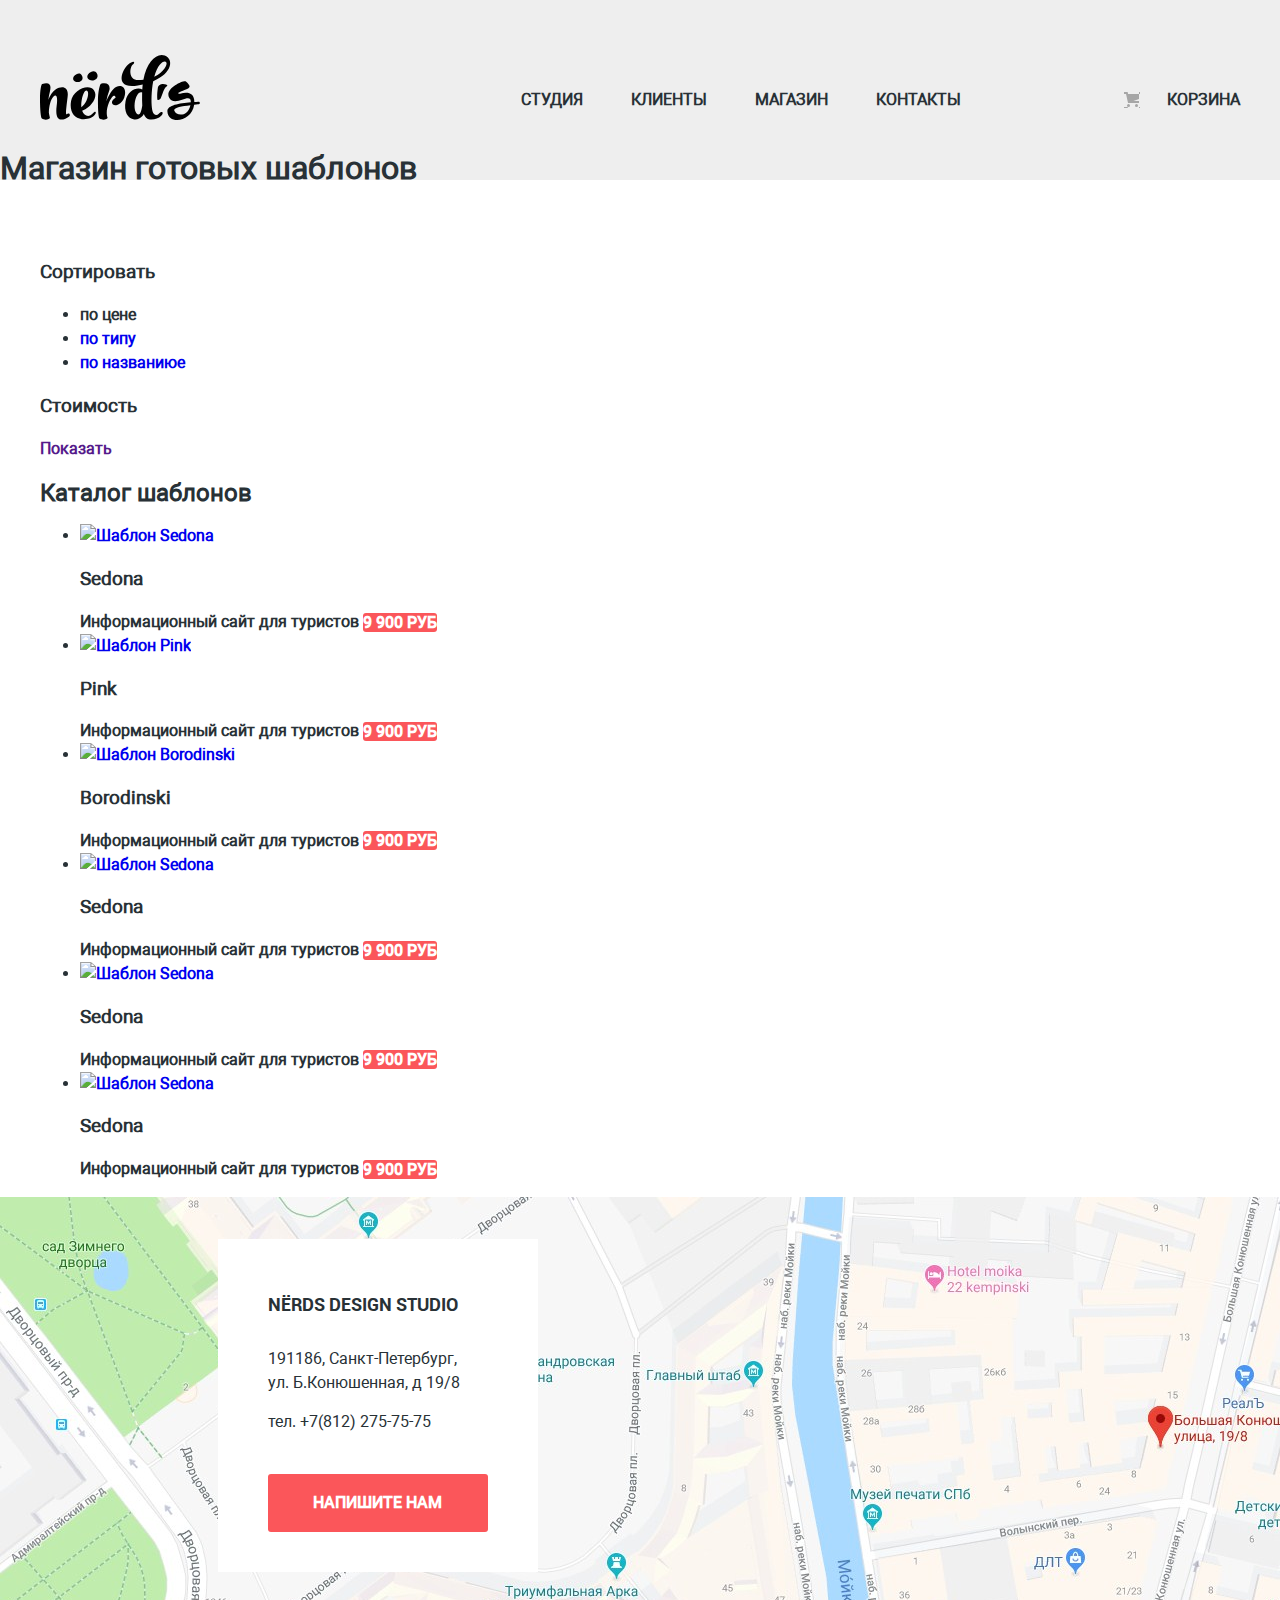
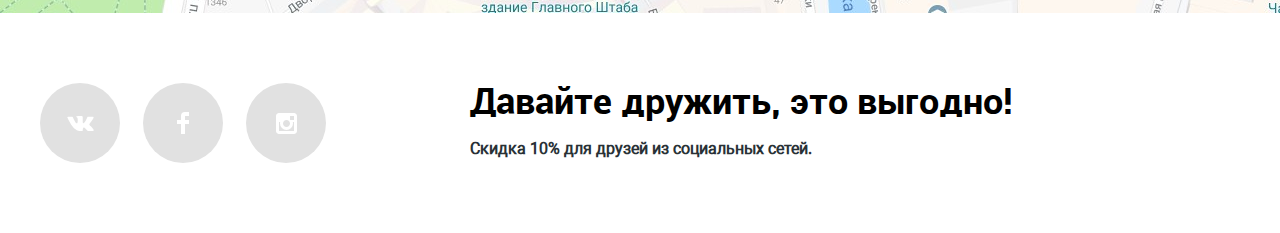
==== catalog.html @ 5f0fa182 "finish index, add in catalog header and footer" ====
<!DOCTYPE html>
<html lang="en">
<head>
    <meta charset="UTF-8">
    <meta name="viewport" content="width=device-width, initial-scale=1.0">
    <meta http-equiv="X-UA-Compatible" content="ie=edge">
    <link rel="stylesheet" href="css/style.css">
    <title>Nerd's</title>
</head>
<body>
    <header class="main-header">
        <h1 class="visually-hidden">Студия дизайна из Краснодара Nerd's</h1>
        <div class="container">
     <nav class="main-navigation">
         <a class="main-logo" href="#">
             <img src="img/nerds-logo.svg" width="160" height="75" alt="Логотип Студии Дизайна Nёrd's">
         </a>
        <ul class="site-navigation">
         <li><a href="#">Студия</a></li>
         <li><a href="#">Клиенты</a></li>
         <li><a href="#">Магазин</a></li>
         <li><a href="#">Контакты</a></li>
        </ul>
        <ul class="shopping-cart">
            <li class="cart"> <a href="#"> Корзина</a></li>
        </ul>
     </nav> 
    </div>  
     <h1 class="catalog-heading">Магазин готовых шаблонов</h1>  
   </header>
   <main class="container">
       <section class="breadsrumbs-filters">
            <h3>Сортировать</h3>
            <ul class="breadcrumbs">
             <li><a class="current-breadsrumbs">по цене</a></li>
             <li><a href="#">по типу</a></li>
             <li><a href="#">по названиюе</a></li>
            </ul>
       </section>
       <section class="filter">
           <h3>Стоимость</h3>
           <!--Dif filter!-->
            <!--Form!-->
            <a class="button-filter" href="">Показать</a>
       </section>
       <section class="catalog-template">
           <h2 class="visually-hiden">Каталог шаблонов</h2>
           <ul class="catalog-list">
               <li class="catalog-item">
                   <a href="#">
                      <img src="img/sedona-card" alt="Шаблон Sedona">
                   </a>
                   <div>
                       <h3 class="catalog-item-heading">Sedona</h3>
                       <span>Информационный сайт для туристов</span>
                       <a class="catalog-button button" href="">9 900 руб</a>
                   </div>
               </li>
               <li class="catalog-item">
                    <a href="#">
                       <img src="img/pink-card" alt="Шаблон Pink">
                    </a>
                    <div>
                        <h3 class="catalog-item-heading">Pink</h3>
                        <span>Информационный сайт для туристов</span>
                        <a class="catalog-button button" href="">9 900 руб</a>
                    </div>
                </li>
                <li class="catalog-item">
                        <a href="#">
                           <img src="img/sedona-card" alt="Шаблон Borodinski">
                        </a>
                        <div>
                            <h3 class="catalog-item-heading">Borodinski</h3>
                            <span>Информационный сайт для туристов</span>
                            <a class="catalog-button button" href="">9 900 руб</a>
                        </div>
                    </li>
                    <li class="catalog-item">
                            <a href="#">
                               <img src="img/sedona-card" alt="Шаблон Sedona">
                            </a>
                            <div>
                                <h3 class="catalog-item-heading">Sedona</h3>
                                <span>Информационный сайт для туристов</span>
                                <a class="catalog-button button" href="">9 900 руб</a>
                            </div>
                        </li>
                        <li class="catalog-item">
                                <a href="#">
                                   <img src="img/sedona-card" alt="Шаблон Sedona">
                                </a>
                                <div>
                                    <h3 class="catalog-item-heading">Sedona</h3>
                                    <span>Информационный сайт для туристов</span>
                                    <a class="catalog-button button" href="">9 900 руб</a>
                                </div>
                            </li>
                            <li class="catalog-item">
                                    <a href="#">
                                       <img src="img/sedona-card" alt="Шаблон Sedona">
                                    </a>
                                    <div>
                                        <h3 class="catalog-item-heading">Sedona</h3>
                                        <span>Информационный сайт для туристов</span>
                                        <a class="catalog-button button" href="">9 900 руб</a>
                                    </div>
                                </li>

           </ul>
       </section>
         </main>
         <section class="map">
            <div class="conacts">
                <h2>Nёrds design studio</h2>
                <p>191186, Санкт-Петербург, <br> ул. Б.Конюшенная, д 19/8</p>
                <p>тел. +7(812) 275-75-75</p>
                <a class="button-contact button" href="#">Напишите нам</a>
            </div>
        </section>
   <footer class="main-footer">
    <div class="container">
    <section class="footer-social">
        <ul class="social-list">
            <li><a  class="social-button" href="#"><span class="visually-hidden">Вконтакте</span><svg xmlns="http://www.w3.org/2000/svg" width="27" height="15" viewBox="0 0 26.14 14.91"><path d="M26 13.47l-.09-.17a13.55 13.55 0 0 0-2.6-3q-.87-.83-1.1-1.12A1
                1 0 0 1 22 8a10.27 10.27 0 0 1 1.22-1.78l.88-1.16q2.35-3.13 2-4L26 .94a.8.8 0 0 0-.4-.22 2.14 2.14 0 0 0-.87 0h-3.92a.51.51
                0 0 0-.27 0h-.3a.6.6 0 0 0-.15.14.93.93 0 0 0-.14.24 22.22 22.22 0 0 1-1.46 3.06q-.5.84-.93 1.46a7 7 0 0 1-.71.91 4.94 4.94
                0 0 1-.52.47q-.23.18-.35.15l-.23-.05a.9.9 0 0 1-.31-.33 1.49 1.49 0 0 1-.16-.53V1.6a3.14 3.14 0 0 0 0-.62 2.12 2.12 0
                0 0-.14-.44.73.73 0 0 0-.28-.33 1.57 1.57 0 0 0-.46-.18A9 9 0 0 0 12.57 0a8.93 8.93 0 0 0-3.25.33 1.83 1.83 0 0
                0-.52.41q-.25.3-.07.33a1.67 1.67 0 0 1 1.16.59l.08.16a2.6 2.6 0 0 1 .19.63 6.32 6.32 0 0 1 .12 1 10.59 10.59 0 0 1 0
                1.7q-.07.71-.13 1.1a2.21 2.21 0 0 1-.18.64 2.69 2.69 0 0 1-.16.3l-.07.07a1 1 0 0 1-.37.07.86.86 0 0 1-.46-.19 3.27 
                3.27 0 0 1-.56-.52 7 7 0 0 1-.66-.93q-.37-.6-.76-1.42l-.22-.39q-.2-.38-.56-1.11t-.62-1.43A.9.9 0 0 0 5.2.9h-.07a.93.93
                0 0 0-.22-.16A1.44 1.44 0 0 0 4.6.65L.87.68A1 1 0 0 0 .1.94L0 1a.44.44 0 0 0 0 .22 1.08 1.08 0 0 0 .08.37Q.9 3.53 1.86
                5.31t1.66 2.87Q4.23 9.27 5 10.24t1 1.24l.37.41.34.33a8.06 8.06 0 0 0 1 .78 16.34 16.34 0 0 0 1.4.9 7.6 7.6 0 0 0 1.79.72
                6.19 6.19 0 0 0 2 .22h1.57a1.08 1.08 0 0 0 .72-.3l.05-.07a.9.9 0 0 0 .1-.25 1.38 1.38 0 0 0 0-.37 4.48 4.48 0 0 1 .09-1.05 
                2.77 2.77 0 0 1 .23-.71 1.74 1.74 0 0 1 .29-.4 1.19 1.19 0 0 1 .23-.2h.11a.86.86 0 0 1 .77.21 4.52 4.52 0 0 1 
                .83.79q.39.47.93 1.05a6.41 6.41 0 0 0 1 .87l.27.16a3.31 3.31 0 0 0 .71.3 1.53 1.53 0 0 0 .76.07l3.48-.05a1.58 1.58 0 0 0
                .8-.17.68.68 0 0 0 .34-.37 1.06 1.06 0 0 0 0-.46 1.71 1.71 0 0 0-.1-.36z" fill="#fff"></path></svg></a></li>
            <li><a  class="social-button" href="#"><span class="visually-hidden">Facebook</span>
                <svg xmlns="http://www.w3.org/2000/svg" width="12" height="22" viewBox="0 0 12 22">
                <path fill="#FFF" d="M12 4V0H8a4 4 0 0 0-4 4v4H0v4h4v10h4V12h4V8H8V4h4z"/></svg></a></li>
            <li><a  class="social-button" href=""><span class="visually-hidden">Instagram</span>
                <svg xmlns="http://www.w3.org/2000/svg" width="21" height="21" viewBox="0 0 21 21">
                <path fill="#FFF" d="M18 0H3C1.35 0 0 1.35 0 3v15c0 1.65 1.35 3 3 3h15c1.65 0 3-1.35
                 3-3V3c0-1.65-1.35-3-3-3zm-7.5 7c1.93 0 3.5 1.57 3.5 3.5S12.43 14 10.5 14 7 12.43 7 10.5
                  8.57 7 10.5 7zM18 18H3V9h1.181A6.504 6.504 0 0 0 4 10.5a6.5 6.5 0 1 0 13 0 6.45 6.45 0
                   0 0-.181-1.5H18v9zm0-11h-4V3h4v4z"/></svg></a></li>
        </ul>
    </section>
    <div class="footer-heading">
        <b>Давайте дружить, это выгодно!</b>
        <p>Скидка 10% для друзей из социальных сетей.</p>
    </div>
</div>
</footer>
</body>
---- css/style.css ----
@font-face {
    font-family: 'robotobold';
    src: url('../font/robotobold.woff2') format('woff2'),
         url('../font/robotobold.woff') format('woff');
    font-weight: normal;
    font-style: normal;

}

@font-face {
    font-family: 'robotomedium';
    src: url('../font/robotomedium.woff2') format('woff2'),
         url('../font/robotomedium.woff') format('woff');
    font-weight: normal;
    font-style: normal;

}

@font-face {
    font-family: 'roboto';
    src: url('../font/roboto.woff2') format('woff2'),
         url('../font/roboto.woff') format('woff');
    font-weight: normal;
    font-style: normal;

}
body{
    margin: 0;
    padding: 0;
    font-family: "Roboto";
    font-size: 16px;
    line-height: 24px;
    font-weight: 700;
    color: #283136;
    background-color: #ffffff;
}
.visually-hidden:not(:focus):not(:active),
input [type="checkbox"].visually-hidden,
input [type="radio"].visually-hidden {
    position: absolute;
    width: 1px;
    height: 1px;
    margin: -1px;
    border: 0;
    padding: 0;
    white-space: nowrap;
    clip-path: inset(100%);
    clip: rect(0 0 0 0);
    overflow: hidden;
}
a{
    text-decoration: none;
}
.button {
    font-family: 'robotomedium';
    font-size: 16px;
    line-height: 18px;
    text-transform: uppercase;
    vertical-align: middle;
    text-align: center;
    color: #ffffff;
    background-color: #fb565a;
    border-radius: 3px;
}
   .button:hover{
    background-color: #e74246;
   }
   .button:focus{
     color: #df6063;
     background-color: #d7373b;
   }

.container {
    width: 1200px;
    margin: 0 auto;
    padding: 0 10px;
}

.main-header {
    background-color: #eeeeee;
    margin-bottom: 80px;
}

.main-navigation {
    display: flex;
    font-size: 16px;
    line-height: 30px;
    text-transform: uppercase;
    background-color: #eeeeee;
    
}

.main-logo {
    width: 300px;
    padding-top: 50px;
}

.main-logo:hover {
    opacity: 0.8;
}

.main-logo:focus {
    opacity: 0.3;
}
.site-navigation {
    width: 670px;
    display: flex;
    flex-wrap: wrap;
    margin: 0;
    padding: 0;
    margin-left: auto;
}

.main-navigation ul{
    list-style: none;
    padding-top: 85px;

}
.site-navigation a{
    color: #283136;
    padding-top: 85px;
    padding-left: 24px;
    padding-right: 24px;
}
.site-navigation a:hover{
    color:#f87c7f;
}
.site-navigation a:focus{
    color: #bcbcbc;
}

.shopping-cart {
    display: flex;
    position: relative;
    margin-left: auto;
    max-width: 120px;
    padding:0;
    margin: 0;
    padding-top: 85px;
}

.shopping-cart::before {
    position: absolute;
    content: "";
    width: 16px;
    height: 16px;
    right: 100px;
    top: 92px;
    background-image: url("../img/cart-icon.svg");

}

.shopping-cart a{
    color: #283136;
}
.shopping-cart a:hover{
    color: #f87c7f;
}
.shopping-cart a:focus{
    color: #bcbcbc;
}

.slider {
    position: relative;
    background-color: #eeeeee;

}

.slider .container {
    background-color: #eeeeee;
}

.slider-list {
    margin: 0;
    padding: 0;
    list-style: none;
}

.slider-item {
    display: none;
    padding: 78px 0 80px 0;
    
}

.slider-item:nth-child(1) {
    display: block;
}

.slider-item h3 {
    max-width: 600px;
    margin: 0;
    margin-bottom: 27px;
    font-size: 55px;
    line-height: 55px;
    font-weight: 500;
}

.slider-item p {
    max-width: 430px;
    margin:0;
    margin-bottom: 38px;
}

.slider-item:nth-child(1) {
    background-image: url("../img/slide1.png");
    background-repeat: no-repeat;
    background-position: 93% 18px;
}

.slider-item:nth-child(2) {
    background-image: url("../img/slide2.png");
    background-repeat: no-repeat;
    background-position: 100% 0;
}

.slider-item:nth-child(3) {
    background-image: url("../img/slide3.png");
    background-repeat: no-repeat;
    background-position: 100% 20px;
}

.slider-button {
    display: block;
    width: 240px;
    background-color: #fb565a;
    padding: 13px 0;
}

.slider-control {
    position: absolute;
    left: 50%;
    bottom: 104px;
    z-index: 100;
    width: 160px;
    height: 18px;
    text-align: center;
    font-size: 0;
    transform: translateX(-50%);
}

.slider-control i {
    position: relative;
    display: inline-block;
    width: 18px;
    height: 18px;
    padding: 8px;
    border-radius: 50%;
    cursor: pointer;
}

.slider-control i::after {
    position: absolute;
    top: 8px;
    left: 8px;
    z-index: 1;
    content: "";
    width: 18px;
    height: 18px;
    background: #ffffff;
    border-radius: 50%;
}

.slider-control .active::before {
    content: "";
    position: absolute;
    left: 50%;
    top: 50%;
    z-index: 2;
    width: 4px;
    height: 4px;
    margin: -4px;
    background-color: inherit;
    border-radius: 50%;
    border: 2px solid #c1c1c1;
}

.services {
    position: relative;
    margin-bottom: 150px;
}

.services h3{
    font-weight: 1000;
    text-transform: uppercase;
    margin: 0;
    padding: 0;
}

.services-list {
    display: flex;
    list-style: none;
    margin: 0;
    padding: 0;
}

.services-list li:last-child {
    margin-right: 0;
}

.services-item {
    width: 300px;
    margin-right: 120px;

}

.services-item p {
    font-weight: 300;
    margin-bottom: 35px;
}

.services-item img {
    margin-bottom: 25px;
}

.button-services {
    padding: 15px 40px;
}

.button-app{
    background-color: #00ca74;
}
.button-app:hover{
    background-color: #00bc6c;
}
.button-app:focus{
    color: #36bc83;
    background-color: #00aa62;
    border-top: 2px solid #0c9e60;
}
.button-presentation{
    background-color: #efc84a;
}
.button-presentation:hover{
    background-color: #eab534;
}
.button-presentation:focus{
    color: #ebba51;
    background-color: #eab534;
    border-top: 2px solid #ce961f;
}

.services::after {
    content: "";
    position: absolute;
    bottom:-90px;
    width: 1200px;
    height: 2px;
    background-color: #eeeeee;
}

.about-us {
    display: flex;
    margin-bottom: 140px;
    position: relative;

}

.about-us::after {
    content: "";
    position: absolute;
    bottom:-80px;
    width: 1200px;
    height: 2px;
    background-color: #eeeeee;
}

.about-us ul{
    list-style: none;
}
.about-us-heading{
    font-family: "robotomedium";
    font-size: 45px;
    line-height: 45px;
    padding-right: 50px;
}

.specialization {
    width: 700px;
}

.specialization h3 {
    text-transform: uppercase;
    margin: 0;
    padding: 0;
    margin-bottom: 30px;
}

.specialization p {
    font-weight: 300;
    margin: 0;
    padding: 0;
    margin-bottom: 40px;
}

.specialization .about-us-heading {
    margin-bottom: 40px;
}

.specialization-list {
    margin: 0;
    padding: 0;
}

.specialization-list li {
    position: relative;
    font-weight: 300;
    margin-bottom: 25px;
    margin-left: 37px;
}

.specialization-list li:last-child {
    margin-bottom: 0;
}

.specialization-list li::before {
    position: absolute;
    left: -35px;
    top: 10px;
    content: "";
    width: 25px;
    height: 2px;
    background-color: #d7373b;
}

.advantages {
    width: 360px;
    margin-left: auto;
}

.advantages-heading {
    font-family: 'robotobold';
    font-size: 16px;
    font-weight: 1000;
    line-height: 24px;
    text-transform: uppercase;
    padding-left: 20px;
    margin-bottom: 36px;
}
.advantages-list {
    display: flex;
    margin: 0;
    padding: 0;
}

.advantages-list li {
    margin: 0;
    padding: 0;
}
.advantages-list p {
    position: relative;
}
.advantages-list p::after {
    content: "%";
    position: absolute;
    font-size: 27px;
    top: -8px;
}

.advantages-list p{
    font-family: 'robotobold';
    font-size: 45px;
    color:#000000;
    margin: 0;
    padding: 0;
    margin-right: 45px;
    margin-bottom: 30px;
}

.advantages-list span {
    font-weight: 300;
}

.advantages-small{
    color: #283136;
    font-family: 'roboto';
    text-transform: none;
}
.portfolio {
   position: relative;
   margin-bottom: 130px; 
}
.portfolio ul {
    display: flex;
    justify-content: space-between;
    list-style:none;
}

.portfolio a {
    opacity: 0.2;
}

.portfolio a:hover {
    opacity: 1;
}

.portfolio a:focus {
    opacity: 0.1;
}

.portfolio::after {
    content: "";
    position: absolute;
    bottom:-50px;
    width: 1200px;
    height: 2px;
    background-color: #eeeeee;
}

.map{
    background-image: url("../img/map.jpg");
    position: relative;
    background-repeat: no-repeat;
    min-width: 1200px;
    height: 416px;
    margin-bottom: 70px;
 
}

.map h2{
    font-family: "robotobold";
    font-size: 18px;
    text-transform: uppercase;
}

.conacts {
    position: absolute;
    width: 320px;
    background-color: #ffffff;
    left: 17%;
    top: 10%
}

.conacts h2 {
    margin: 0;
    padding: 0;
    padding-top: 54px;
    margin-bottom: 30px;
    font-size: 18px;
    font-weight: 900;
    margin-left: 50px;

}

.conacts p {
    margin: 0;
    padding: 0;
    margin-bottom: 15px;
    margin-left: 50px;
    font-weight: 200;
}

.button-contact {
    display: block;
    width: 220px;
    margin-left: 50px;
    padding: 20px 0;
    margin-bottom: 40px;
    margin-top: 40px;
}

.main-footer .container {
    display: flex;
}

.footer-social ul{
    display: flex;
    flex-wrap: wrap;
    justify-content: space-between;
    width: 300px;
    list-style: none;
    padding: 0;
    margin: 0;
}

.footer-social {
    width: 300px;
    margin-right: 130px;
    margin-bottom: 70px;
}



.social-button  {
    display: flex;
    align-items: center;
    justify-content: center;
    width: 80px;
    height: 80px;
    border-radius: 50%;
    margin-right: 14px;
    background-color: #e1e1e1;

}

.social-button:hover {
    background-color: #e74246;
}

.social-button:focus {
    background-color: #d7373b;
}

.social-button:focus path {
    opacity: 0.4;
}

.social-button a :last-child {
    margin-left: 0;
}

.footer-heading b{
    color: #000000;
    font-family: 'robotobold';
    font-size: 36px;
    line-height: 36px;
}
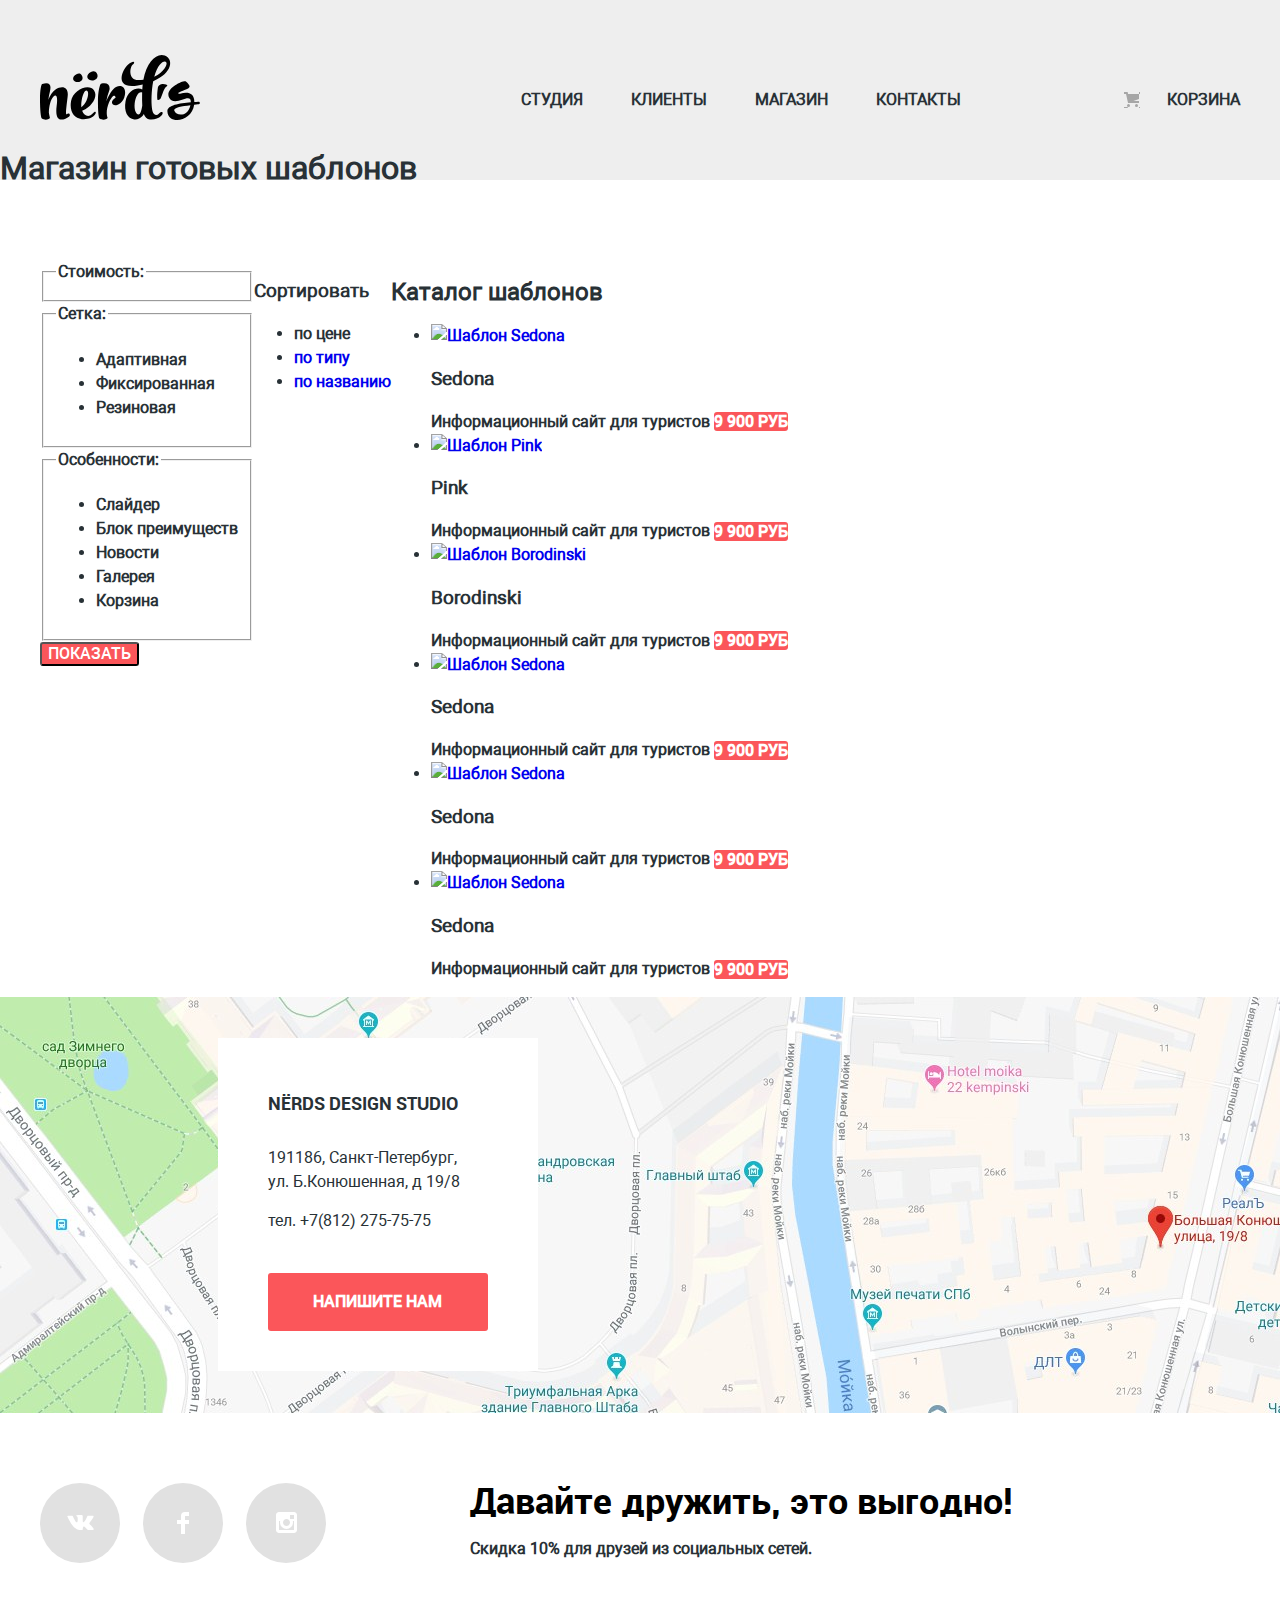
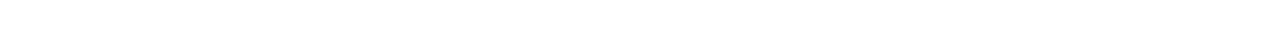
==== commit 1b5a51a9: "add filters to catalog.html" ====
--- a/catalog.html
+++ b/catalog.html
@@ -12,7 +12,7 @@
         <h1 class="visually-hidden">Студия дизайна из Краснодара Nerd's</h1>
         <div class="container">
      <nav class="main-navigation">
-         <a class="main-logo" href="#">
+         <a class="main-logo" href="index.html">
              <img src="img/nerds-logo.svg" width="160" height="75" alt="Логотип Студии Дизайна Nёrd's">
          </a>
         <ul class="site-navigation">
@@ -29,19 +29,65 @@
      <h1 class="catalog-heading">Магазин готовых шаблонов</h1>  
    </header>
    <main class="container">
+       <div class="catalog-columns">
+        <section class="filter">
+                <h2 class="visually-hidden">Фильтр товаров</h2>
+                 <form class="filter-form" action="GET">
+                     <fieldset>
+                        <legend>Стоимость:</legend>
+                     </fieldset>
+                     <fieldset>
+                         <legend>Сетка:</legend>
+                         <ul>
+                             <li class="filter-option">
+                                <input class="visually-hidden filter-input filter-input-radio" type="radio" name="adaptiv" id="filter-adaptiv">
+                                <label for="filter-adaptiv">Адаптивная</label>
+                            </li>
+                             <li class="filter-option">
+                                 <input class="visually-hidden filter-input filter-input-radio" type="radio" name="fixed" id="filter-fixed">
+                                 <label for="filter-fixed">Фиксированная</label>
+                            </li>
+                             <li class="filter-option">
+                                 <input class="visually-hidden filter-input filter-input-radio" type="radio" name="rubber" id="filter-rubber">
+                                 <label for="filter-rubber">Резиновая</label>
+                            </li>
+                         </ul>
+                     </fieldset>
+                     <fieldset>
+                            <legend>Особенности:</legend>
+                            <ul>
+                                <li class="filter-option">
+                                   <input class="visually-hidden filter-input filter-input-checkbox" type="checkbox" name="slider" id="filter-slider">
+                                   <label for="filter-slider">Слайдер</label>
+                               </li>
+                                <li class="filter-option">
+                                    <input class="visually-hidden filter-input filter-input-checkbox" type="checkbox" name="advantages" id="filter-advantages">
+                                    <label for="filter-advantages">Блок преимуществ</label>
+                               </li>
+                                <li class="filter-option">
+                                    <input class="visually-hidden filter-input filter-input-checkbox" type="checkbox" name="news" id="filter-news">
+                                    <label for="filter-news">Новости</label>
+                               </li>
+                               <li class="filter-option">
+                                    <input class="visually-hidden filter-input filter-input-checkbox" type="checkbox" name="gallery" id="filter-gallery">
+                                    <label for="filter-gallery">Галерея</label>
+                               </li>
+                               <li class="filter-option">
+                                    <input class="visually-hidden filter-input filter-input-checkbox" type="checkbox" name="cart" id="filter-cart">
+                                    <label for="filter-cart">Корзина</label>
+                               </li>
+                            </ul>
+                        </fieldset>
+                        <button class="filter-button button" type="submit">Показать</button>
+                 </form>
+            </section>
        <section class="breadsrumbs-filters">
             <h3>Сортировать</h3>
             <ul class="breadcrumbs">
              <li><a class="current-breadsrumbs">по цене</a></li>
              <li><a href="#">по типу</a></li>
-             <li><a href="#">по названиюе</a></li>
+             <li><a href="#">по названию</a></li>
             </ul>
-       </section>
-       <section class="filter">
-           <h3>Стоимость</h3>
-           <!--Dif filter!-->
-            <!--Form!-->
-            <a class="button-filter" href="">Показать</a>
        </section>
        <section class="catalog-template">
            <h2 class="visually-hiden">Каталог шаблонов</h2>
@@ -109,6 +155,7 @@
 
            </ul>
        </section>
+    </div>
          </main>
          <section class="map">
             <div class="conacts">
--- a/css/style.css
+++ b/css/style.css
@@ -614,4 +614,7 @@
     font-size: 36px;
     line-height: 36px;
 }
-
+/* Catalog style */
+.catalog-columns {
+    display: flex;
+}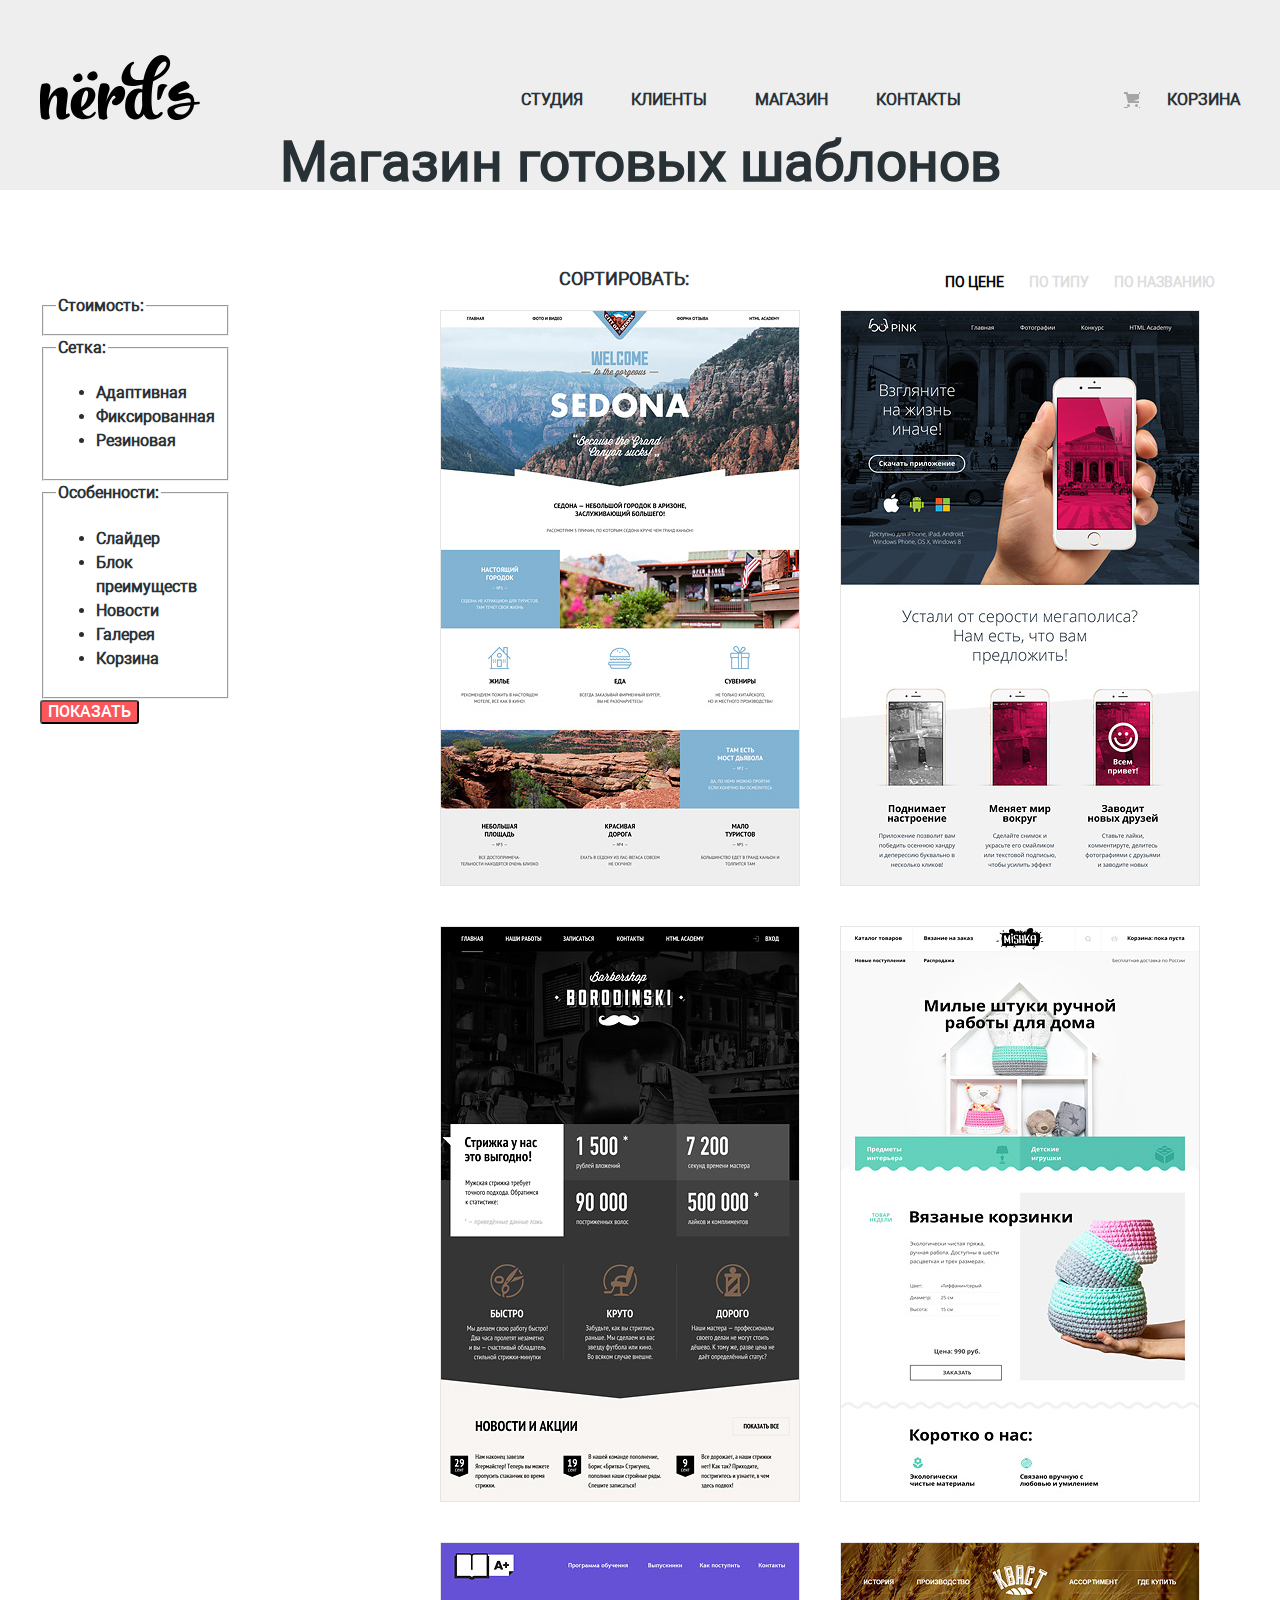
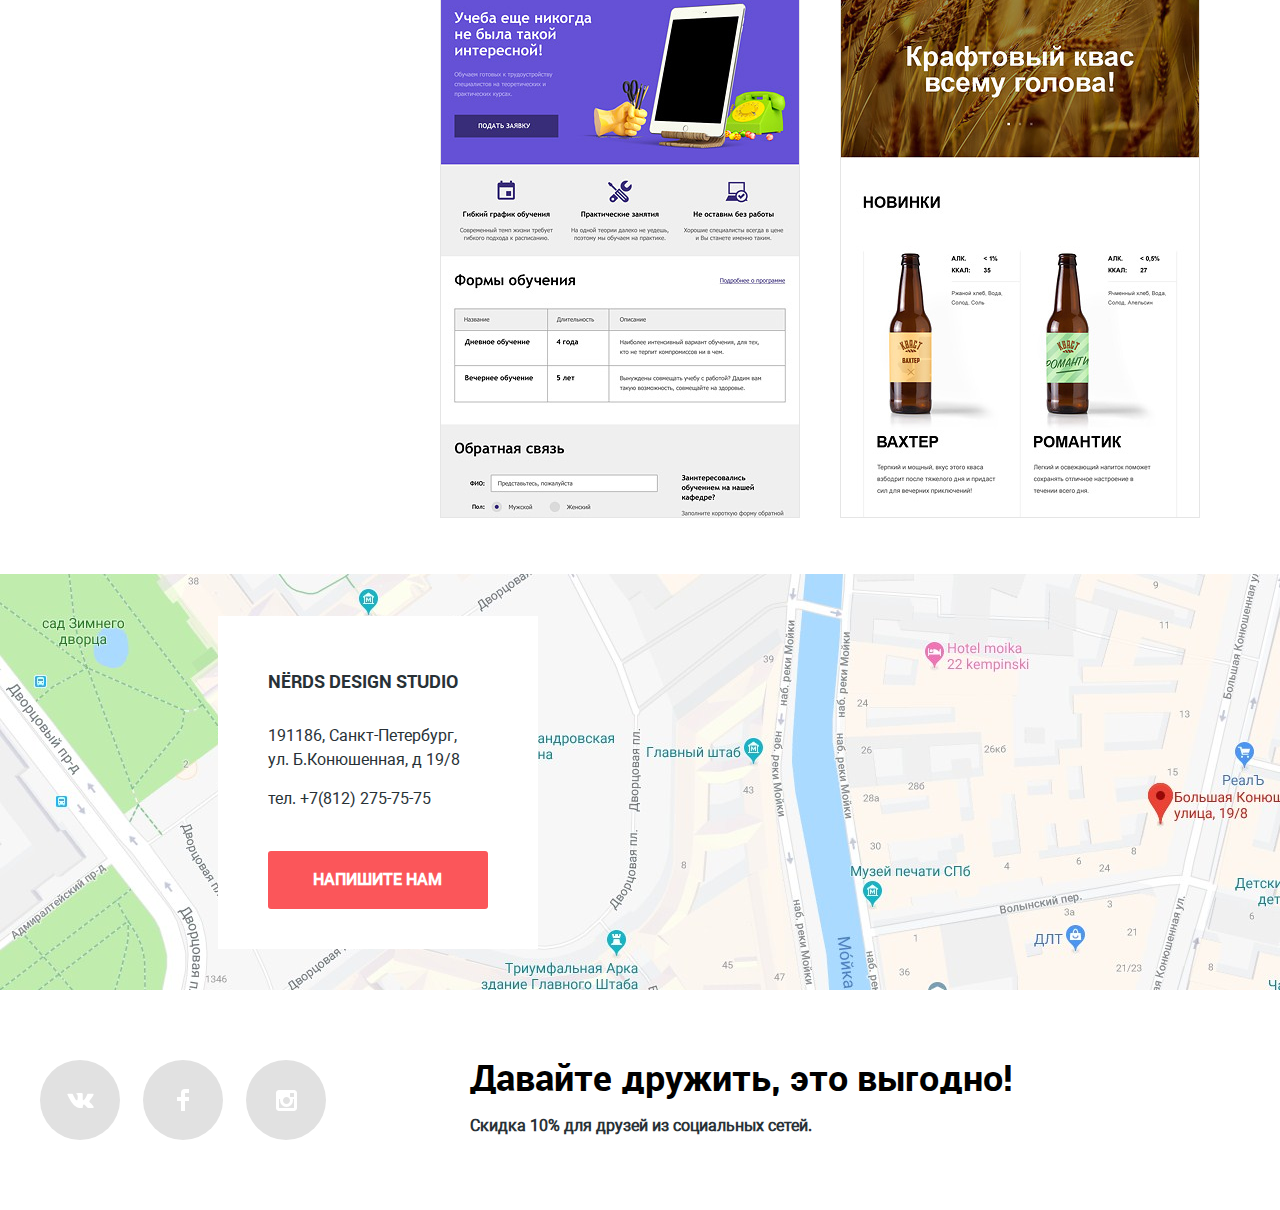
==== commit 64baaef4: "add frame to catalog, add graphic, fix bugs" ====
--- a/catalog.html
+++ b/catalog.html
@@ -29,6 +29,14 @@
      <h1 class="catalog-heading">Магазин готовых шаблонов</h1>  
    </header>
    <main class="container">
+        <section class="breadsrumbs-filters">
+                <h3>Сортировать:</h3>
+                <ul class="breadcrumbs">
+                 <li><a class="current-breadsrumbs">по цене</a></li>
+                 <li><a href="#">по типу</a></li>
+                 <li><a href="#">по названию</a></li>
+                </ul>
+           </section>
        <div class="catalog-columns">
         <section class="filter">
                 <h2 class="visually-hidden">Фильтр товаров</h2>
@@ -81,75 +89,62 @@
                         <button class="filter-button button" type="submit">Показать</button>
                  </form>
             </section>
-       <section class="breadsrumbs-filters">
-            <h3>Сортировать</h3>
-            <ul class="breadcrumbs">
-             <li><a class="current-breadsrumbs">по цене</a></li>
-             <li><a href="#">по типу</a></li>
-             <li><a href="#">по названию</a></li>
-            </ul>
-       </section>
+     
        <section class="catalog-template">
-           <h2 class="visually-hiden">Каталог шаблонов</h2>
+           <h2 class="visually-hidden">Каталог шаблонов</h2>
            <ul class="catalog-list">
                <li class="catalog-item">
                    <a href="#">
-                      <img src="img/sedona-card" alt="Шаблон Sedona">
+                      <img src="img/img-sedona.jpg" alt="Шаблон Sedona">
                    </a>
                    <div>
-                       <h3 class="catalog-item-heading">Sedona</h3>
-                       <span>Информационный сайт для туристов</span>
-                       <a class="catalog-button button" href="">9 900 руб</a>
+                       <h3 class="visually-hidden">Sedona</h3>
+                      
                    </div>
                </li>
                <li class="catalog-item">
                     <a href="#">
-                       <img src="img/pink-card" alt="Шаблон Pink">
+                       <img src="img/img-pink.jpg" alt="Шаблон Pink">
                     </a>
                     <div>
-                        <h3 class="catalog-item-heading">Pink</h3>
-                        <span>Информационный сайт для туристов</span>
-                        <a class="catalog-button button" href="">9 900 руб</a>
+                        <h3 class="visually-hidden">Pink</h3>
+                       
                     </div>
                 </li>
                 <li class="catalog-item">
                         <a href="#">
-                           <img src="img/sedona-card" alt="Шаблон Borodinski">
+                           <img src="img/img-barbershop.jpg" alt="Шаблон Borodinski">
                         </a>
                         <div>
-                            <h3 class="catalog-item-heading">Borodinski</h3>
-                            <span>Информационный сайт для туристов</span>
-                            <a class="catalog-button button" href="">9 900 руб</a>
+                            <h3 class="visually-hidden">Бородинский</h3>
+                         
                         </div>
                     </li>
                     <li class="catalog-item">
                             <a href="#">
-                               <img src="img/sedona-card" alt="Шаблон Sedona">
+                               <img src="img/img-mishka.jpg" alt="Шаблон Sedona">
                             </a>
                             <div>
-                                <h3 class="catalog-item-heading">Sedona</h3>
-                                <span>Информационный сайт для туристов</span>
-                                <a class="catalog-button button" href="">9 900 руб</a>
+                                <h3 class="visually-hidden">Мишка</h3>
+                                
                             </div>
                         </li>
                         <li class="catalog-item">
                                 <a href="#">
-                                   <img src="img/sedona-card" alt="Шаблон Sedona">
+                                   <img src="img/img-aplus.jpg" alt="Шаблон Sedona">
                                 </a>
                                 <div>
-                                    <h3 class="catalog-item-heading">Sedona</h3>
-                                    <span>Информационный сайт для туристов</span>
-                                    <a class="catalog-button button" href="">9 900 руб</a>
+                                    <h3 class="visually-hidden">А-Плюс</h3>
+                                    
                                 </div>
                             </li>
                             <li class="catalog-item">
                                     <a href="#">
-                                       <img src="img/sedona-card" alt="Шаблон Sedona">
+                                       <img src="img/img-kvast.jpg" alt="Шаблон Sedona">
                                     </a>
                                     <div>
-                                        <h3 class="catalog-item-heading">Sedona</h3>
-                                        <span>Информационный сайт для туристов</span>
-                                        <a class="catalog-button button" href="">9 900 руб</a>
+                                        <h3 class="visually-hidden">Кваст</h3>
+                                        
                                     </div>
                                 </li>
 
--- a/css/style.css
+++ b/css/style.css
@@ -615,6 +615,68 @@
     line-height: 36px;
 }
 /* Catalog style */
+.catalog-heading {
+    font-size: 55px;
+    line-height: 55px;
+    text-align: center;
+    margin:0;
+    padding: 0;
+}
+.breadsrumbs-filters {
+    display: flex;
+    justify-content: flex-end;
+    margin: 0;
+    padding: 0;
+    text-transform: uppercase;
+}
+
+.breadsrumbs-filters h3 {
+    padding: 0;
+    margin: 0;
+    font-size: 18px;
+    line-height: 18px;
+    
+}
+
+.breadcrumbs {
+    display: flex;
+    list-style: none;
+    margin: 0;
+    padding: 0;
+    margin-left: 256px;
+}
+
+.breadcrumbs li {
+    margin-right: 25px;
+}
+
+.breadcrumbs a {
+    color: #dddddd;
+    font-size: 14px;
+    line-height: 18px;
+}
+
+.breadcrumbs .current-breadsrumbs {
+    color: #000000;
+}
+
 .catalog-columns {
     display: flex;
+    margin: 0;
+    padding: 0;
+}
+
+.catalog-list {
+    display: flex;
+    flex-wrap: wrap;
+    justify-content: flex-end;
+    list-style: none;
+}
+
+.catalog-item {
+    width: 360px;
+    margin: 0;
+    padding: 0;
+    margin-bottom: 33px;
+    margin-right: 40px;
 }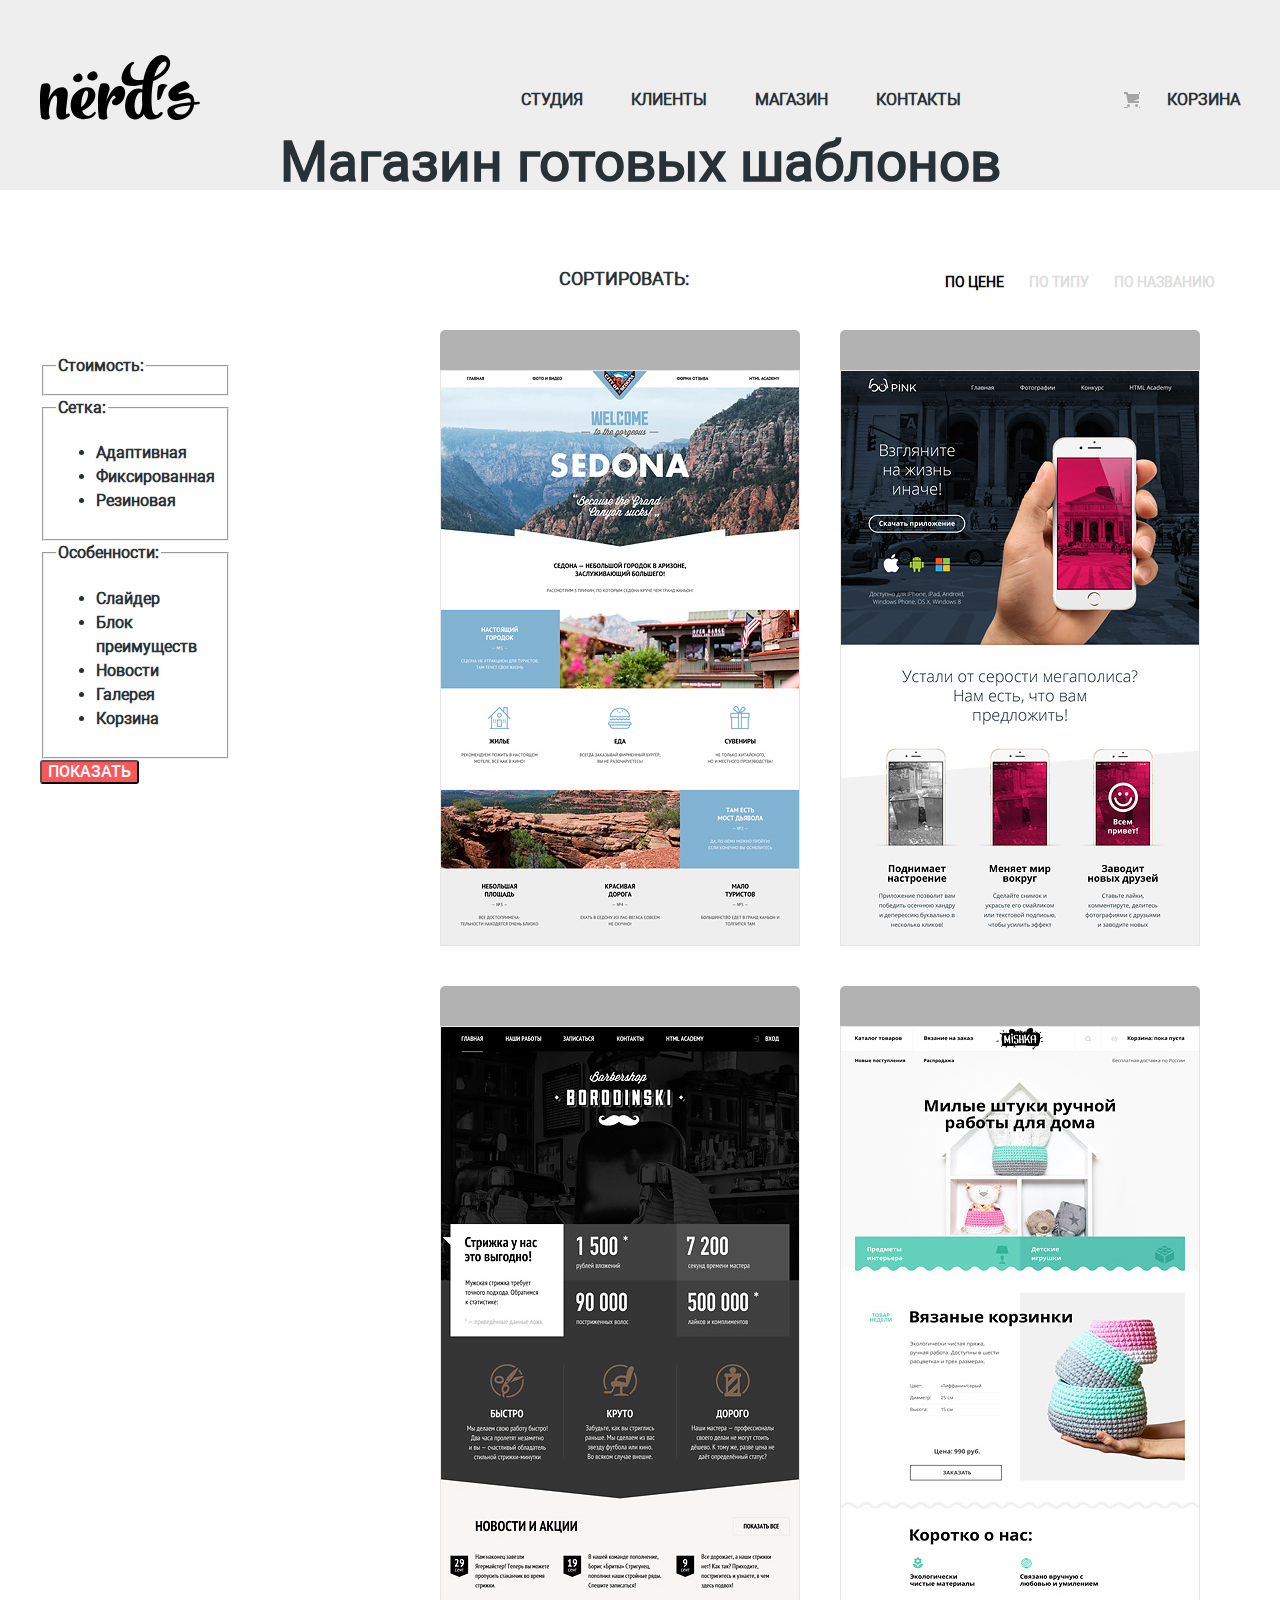
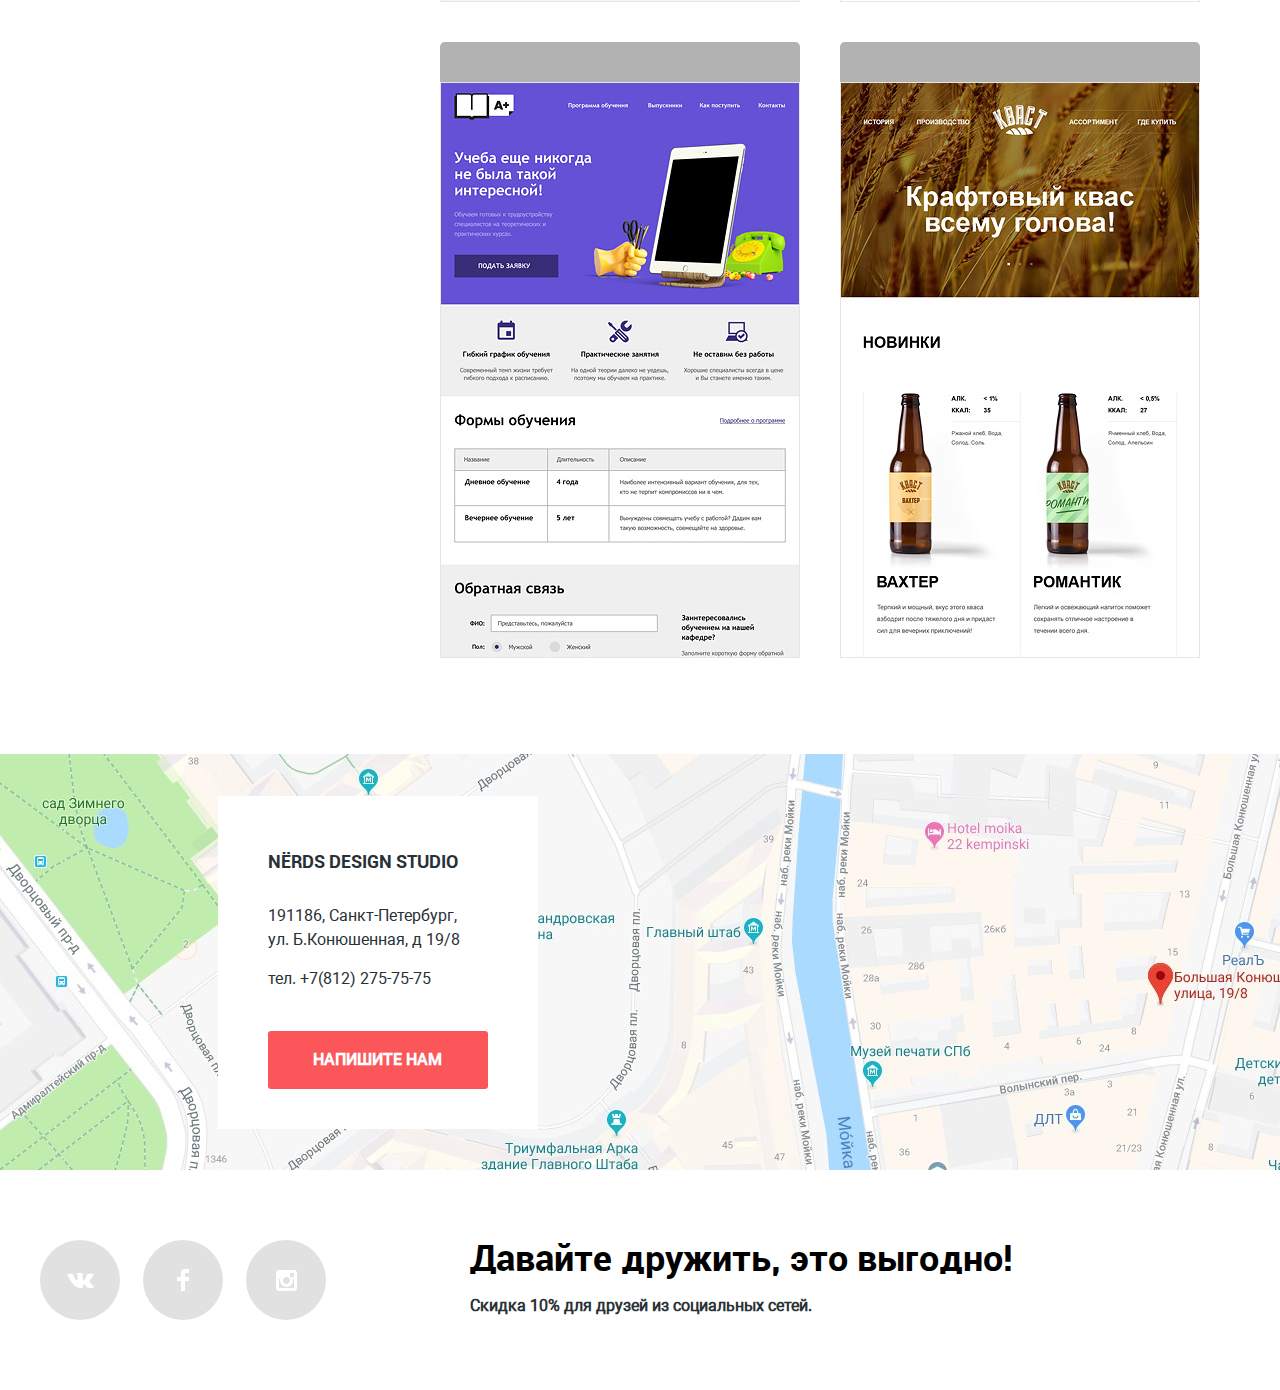
==== commit 3d7af34f: "add style for catalog card" ====
--- a/catalog.html
+++ b/catalog.html
@@ -94,6 +94,7 @@
            <h2 class="visually-hidden">Каталог шаблонов</h2>
            <ul class="catalog-list">
                <li class="catalog-item">
+                  <div class="item-header"></div>
                    <a href="#">
                       <img src="img/img-sedona.jpg" alt="Шаблон Sedona">
                    </a>
@@ -103,6 +104,7 @@
                    </div>
                </li>
                <li class="catalog-item">
+                    <div class="item-header"></div>
                     <a href="#">
                        <img src="img/img-pink.jpg" alt="Шаблон Pink">
                     </a>
@@ -112,6 +114,7 @@
                     </div>
                 </li>
                 <li class="catalog-item">
+                        <div class="item-header"></div>
                         <a href="#">
                            <img src="img/img-barbershop.jpg" alt="Шаблон Borodinski">
                         </a>
@@ -121,6 +124,7 @@
                         </div>
                     </li>
                     <li class="catalog-item">
+                            <div class="item-header"></div>
                             <a href="#">
                                <img src="img/img-mishka.jpg" alt="Шаблон Sedona">
                             </a>
@@ -130,6 +134,7 @@
                             </div>
                         </li>
                         <li class="catalog-item">
+                                <div class="item-header"></div>
                                 <a href="#">
                                    <img src="img/img-aplus.jpg" alt="Шаблон Sedona">
                                 </a>
@@ -139,6 +144,7 @@
                                 </div>
                             </li>
                             <li class="catalog-item">
+                                    <div class="item-header"></div>
                                     <a href="#">
                                        <img src="img/img-kvast.jpg" alt="Шаблон Sedona">
                                     </a>
--- a/css/style.css
+++ b/css/style.css
@@ -644,6 +644,7 @@
     margin: 0;
     padding: 0;
     margin-left: 256px;
+    margin-bottom: 60px;
 }
 
 .breadcrumbs li {
@@ -674,9 +675,31 @@
 }
 
 .catalog-item {
+    position: relative;
     width: 360px;
     margin: 0;
     padding: 0;
-    margin-bottom: 33px;
+    margin-bottom: 73px;
     margin-right: 40px;
+}
+
+.catalog-item img{
+    position: relative;
+    z-index: 1;
+}
+
+.item-header {
+    content: "";
+    position: absolute;
+    top: -40px;
+    width: 360px;
+    height: 100px;
+    border-radius: 5px;
+    background-color: #000000;
+    opacity: 0.3;
+    z-index: 1;
+}
+
+.catalog-item:hover .item-header  {
+    opacity: 1;
 }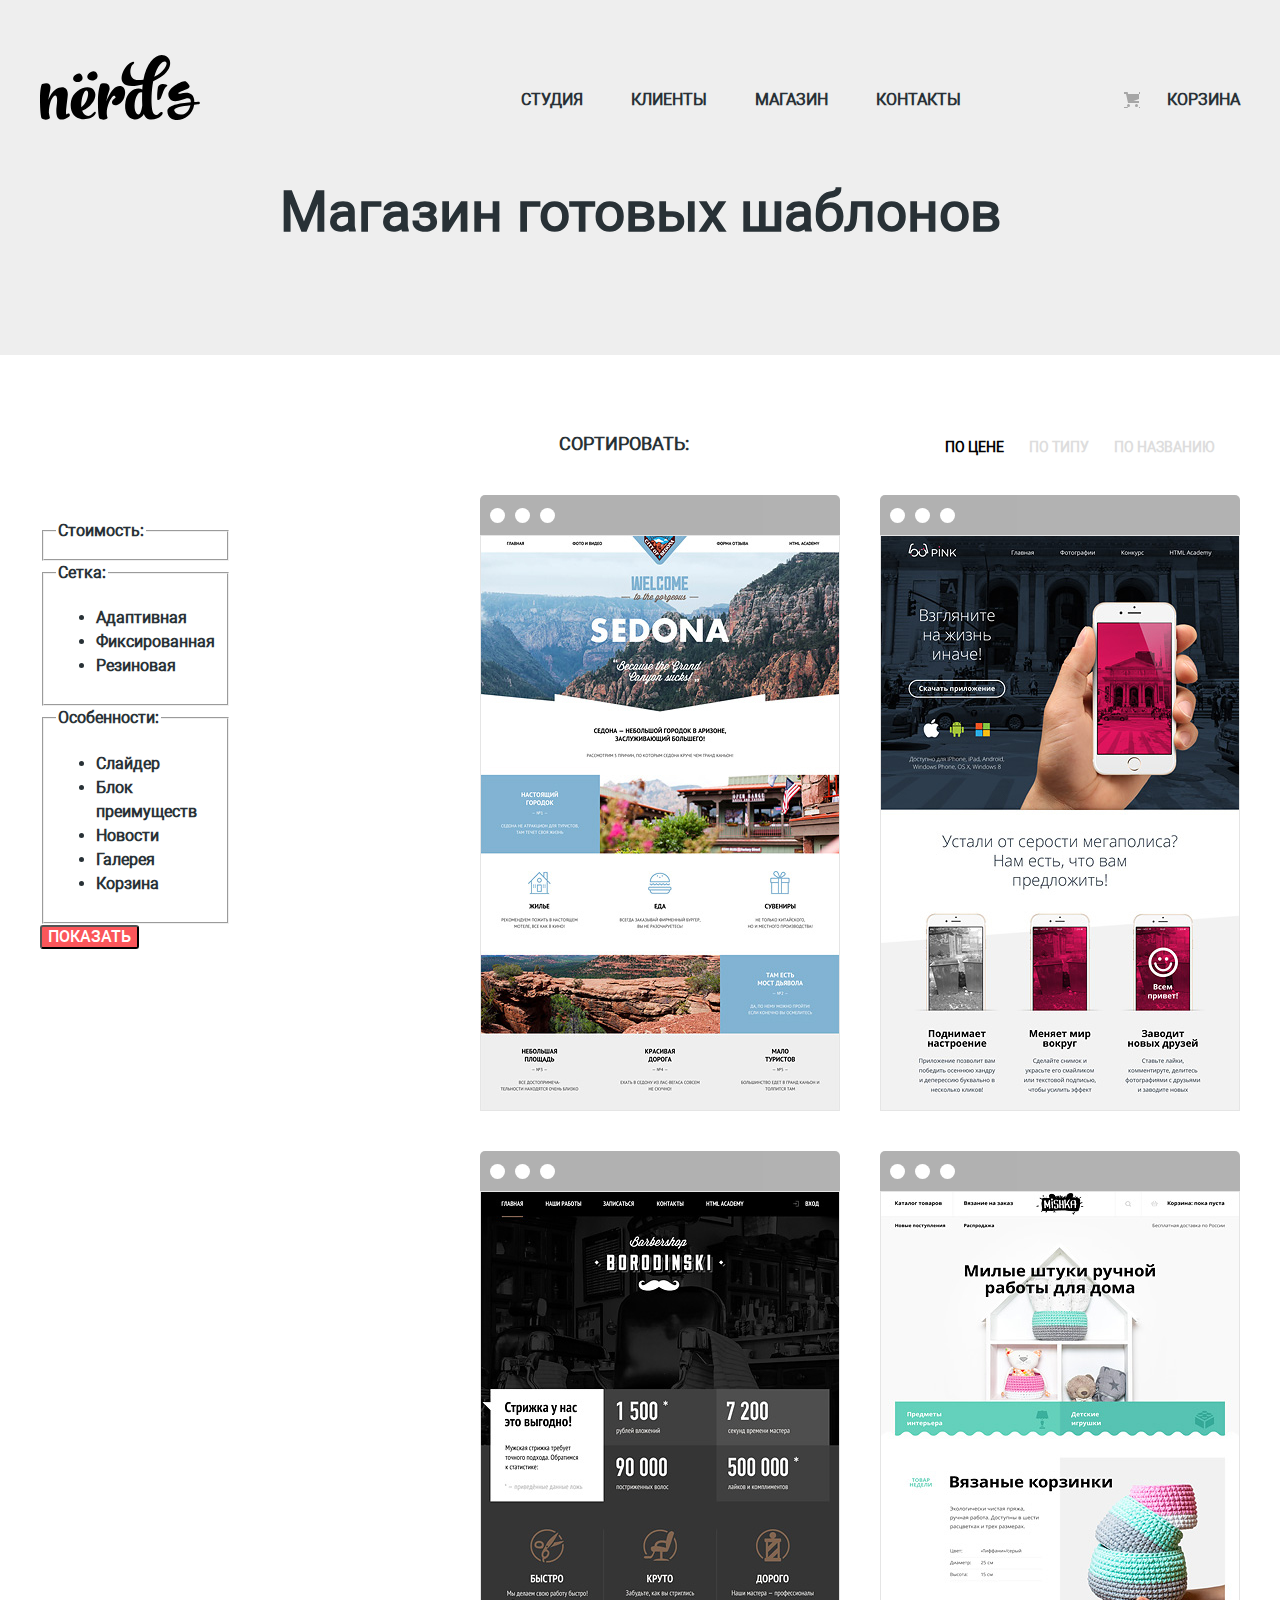
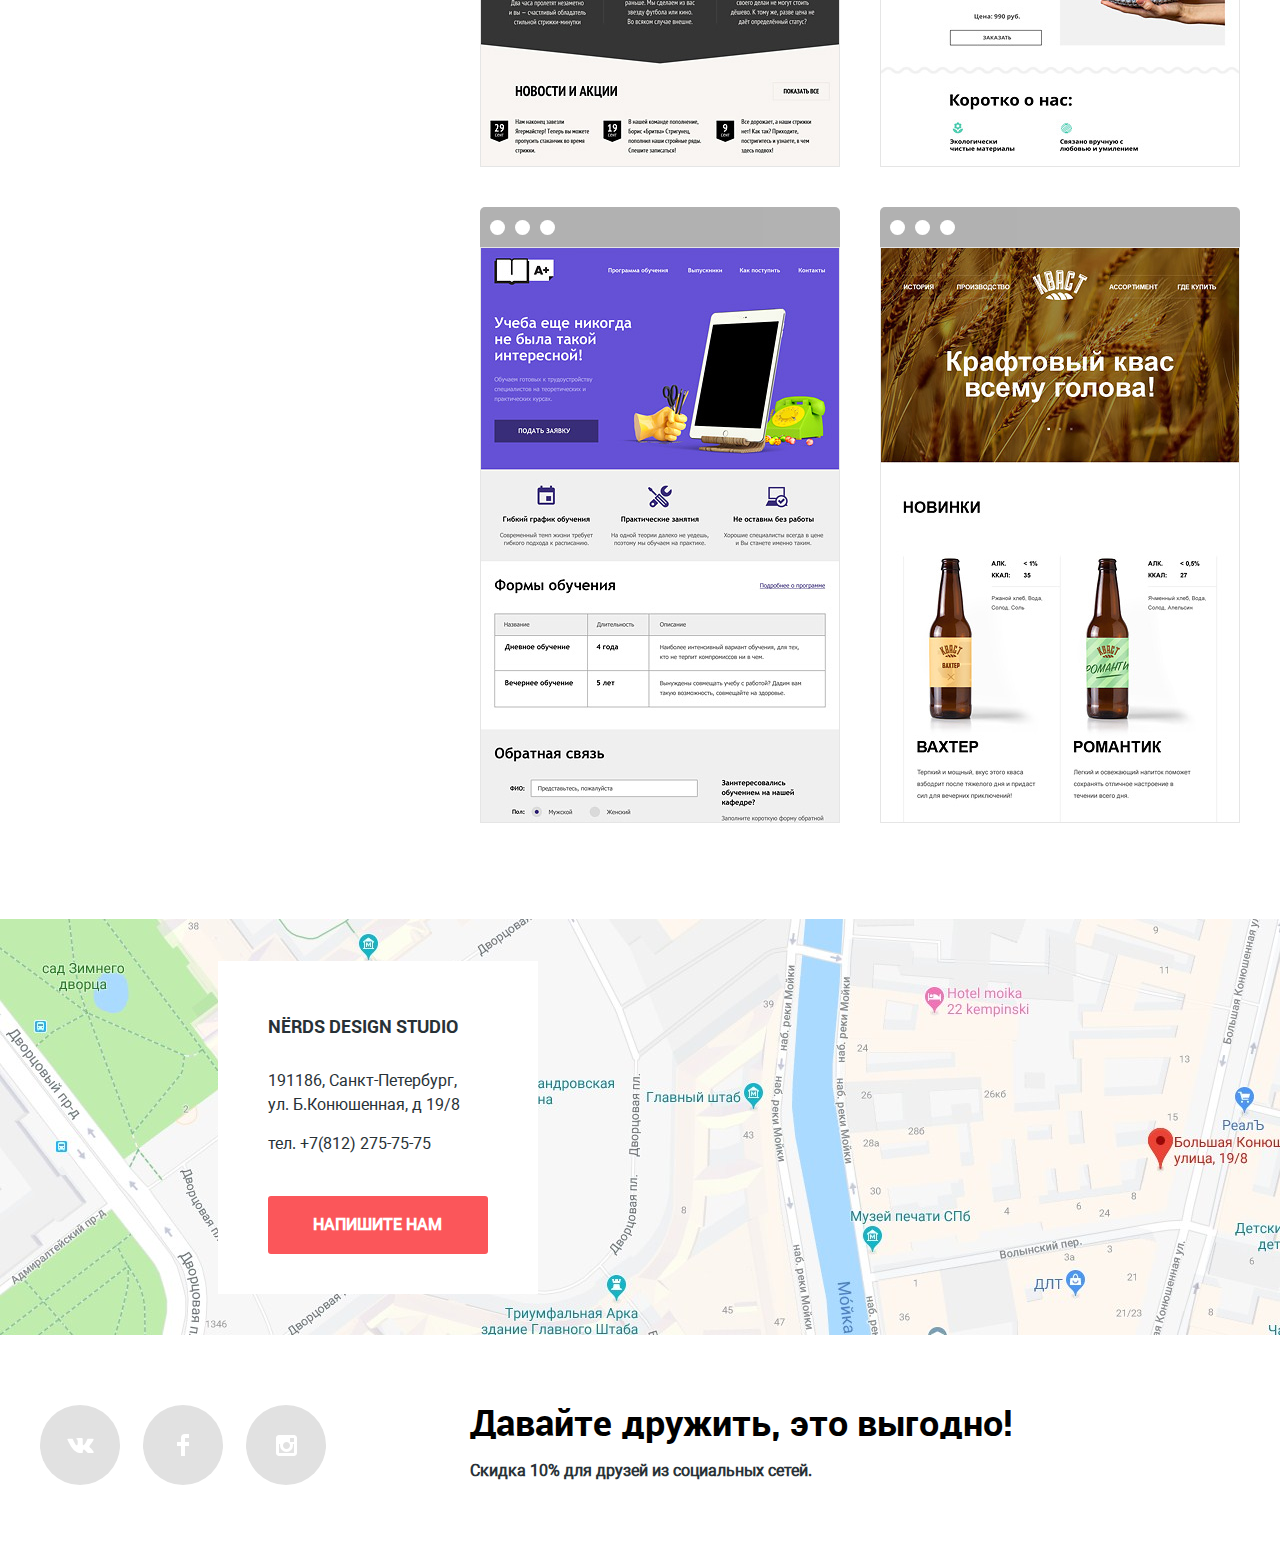
==== commit 979dd170: "final catalog card" ====
--- a/catalog.html
+++ b/catalog.html
@@ -94,7 +94,16 @@
            <h2 class="visually-hidden">Каталог шаблонов</h2>
            <ul class="catalog-list">
                <li class="catalog-item">
-                  <div class="item-header"></div>
+                  <div class="item-header">
+                      <span></span>
+                      <span></span>
+                      <span></span>
+                </div>
+                <div class="hidden-price-card">
+                    <p>Sedona</p>
+                    <p>Информационный сайт для туристов</p>
+                    <a class="hidden-price-button" href="#">9 900 руб.</a>
+                </div>
                    <a href="#">
                       <img src="img/img-sedona.jpg" alt="Шаблон Sedona">
                    </a>
@@ -104,7 +113,16 @@
                    </div>
                </li>
                <li class="catalog-item">
-                    <div class="item-header"></div>
+                    <div class="item-header">
+                            <span></span>
+                            <span></span>
+                            <span></span>
+                      </div>
+                      <div class="hidden-price-card">
+                            <p>Pink App</p>
+                            <p>Продуктовый лендинг приложения для iOS и Android</p>
+                            <a class="hidden-price-button" href="#">9 900 руб.</a>
+                        </div>
                     <a href="#">
                        <img src="img/img-pink.jpg" alt="Шаблон Pink">
                     </a>
@@ -114,7 +132,16 @@
                     </div>
                 </li>
                 <li class="catalog-item">
-                        <div class="item-header"></div>
+                        <div class="item-header">
+                                <span></span>
+                                <span></span>
+                                <span></span>
+                          </div>
+                          <div class="hidden-price-card">
+                                <p>Barbershop</p>
+                                <p>Сайт салоны красоты. Для мужчин, да.</p>
+                                <a class="hidden-price-button" href="#">9 900 руб.</a>
+                            </div>
                         <a href="#">
                            <img src="img/img-barbershop.jpg" alt="Шаблон Borodinski">
                         </a>
@@ -124,7 +151,16 @@
                         </div>
                     </li>
                     <li class="catalog-item">
-                            <div class="item-header"></div>
+                            <div class="item-header">
+                                    <span></span>
+                                    <span></span>
+                                    <span></span>
+                              </div>
+                              <div class="hidden-price-card">
+                                    <p>MISHKA</p>
+                                    <p>Интернет-магазин  вязаных игрушек</p>
+                                    <a class="hidden-price-button" href="#">9 900 руб.</a>
+                                </div>
                             <a href="#">
                                <img src="img/img-mishka.jpg" alt="Шаблон Sedona">
                             </a>
@@ -134,9 +170,18 @@
                             </div>
                         </li>
                         <li class="catalog-item">
-                                <div class="item-header"></div>
+                                <div class="item-header">
+                                        <span></span>
+                                        <span></span>
+                                        <span></span>
+                                  </div>
+                                  <div class="hidden-price-card">
+                                        <p>A-Plus</p>
+                                        <p>Лендинг курсов повышения квалификации</p>
+                                        <a class="hidden-price-button" href="#">9 900 руб.</a>
+                                    </div>
                                 <a href="#">
-                                   <img src="img/img-aplus.jpg" alt="Шаблон Sedona">
+                                   <img src="img/img-aplus.jpg" alt="Шаблон A-Plus">
                                 </a>
                                 <div>
                                     <h3 class="visually-hidden">А-Плюс</h3>
@@ -144,7 +189,16 @@
                                 </div>
                             </li>
                             <li class="catalog-item">
-                                    <div class="item-header"></div>
+                                    <div class="item-header">
+                                            <span></span>
+                                            <span></span>
+                                            <span></span>
+                                      </div>
+                                      <div class="hidden-price-card">
+                                            <p>КВАСТ</p>
+                                            <p>Промо-сайт производителя крафтового кваса</p>
+                                            <a class="hidden-price-button" href="#">9 900 руб.</a>
+                                        </div>
                                     <a href="#">
                                        <img src="img/img-kvast.jpg" alt="Шаблон Sedona">
                                     </a>
--- a/css/style.css
+++ b/css/style.css
@@ -85,6 +85,7 @@
     display: flex;
     font-size: 16px;
     line-height: 30px;
+    margin-bottom: 50px;
     text-transform: uppercase;
     background-color: #eeeeee;
     
@@ -621,6 +622,7 @@
     text-align: center;
     margin:0;
     padding: 0;
+    padding-bottom: 115px;
 }
 .breadsrumbs-filters {
     display: flex;
@@ -683,12 +685,17 @@
     margin-right: 40px;
 }
 
+.catalog-item:nth-child(even) {
+    margin-right: 0;
+}
+
 .catalog-item img{
     position: relative;
     z-index: 1;
 }
 
 .item-header {
+    display: flex;
     content: "";
     position: absolute;
     top: -40px;
@@ -700,6 +707,54 @@
     z-index: 1;
 }
 
+.item-header span {
+    width: 15px;
+    height: 15px;
+    border-radius: 50%;
+    background-color: #ffffff;
+    margin-left: 10px;
+    margin-top: 13px;
+}
+
 .catalog-item:hover .item-header  {
     opacity: 1;
+}
+
+.hidden-price-card {
+    display: none;
+    position: absolute;
+    z-index: 3;
+    top: 55%;
+    width: 360px;
+    text-align: center;
+    background-color: #eeeeee;
+}
+
+.hidden-price-card p:first-child {
+    text-transform: uppercase;
+    font-weight: 2000;
+    font-size: 18px;
+    padding-top: 35px;
+    margin: 0;
+}
+
+.hidden-price-card p {
+    padding: 0 60px;
+    margin-bottom: 30px;
+}
+
+.hidden-price-button {
+    display: inline-block;
+    color: #ffffff;
+    background-color: #fb565a;
+    text-transform: uppercase;
+    margin: 0;
+    margin-bottom: 40px;
+    padding: 15px 60px;
+    border-radius: 3px;
+   
+}
+
+.catalog-item:hover .hidden-price-card {
+    display: block;
 }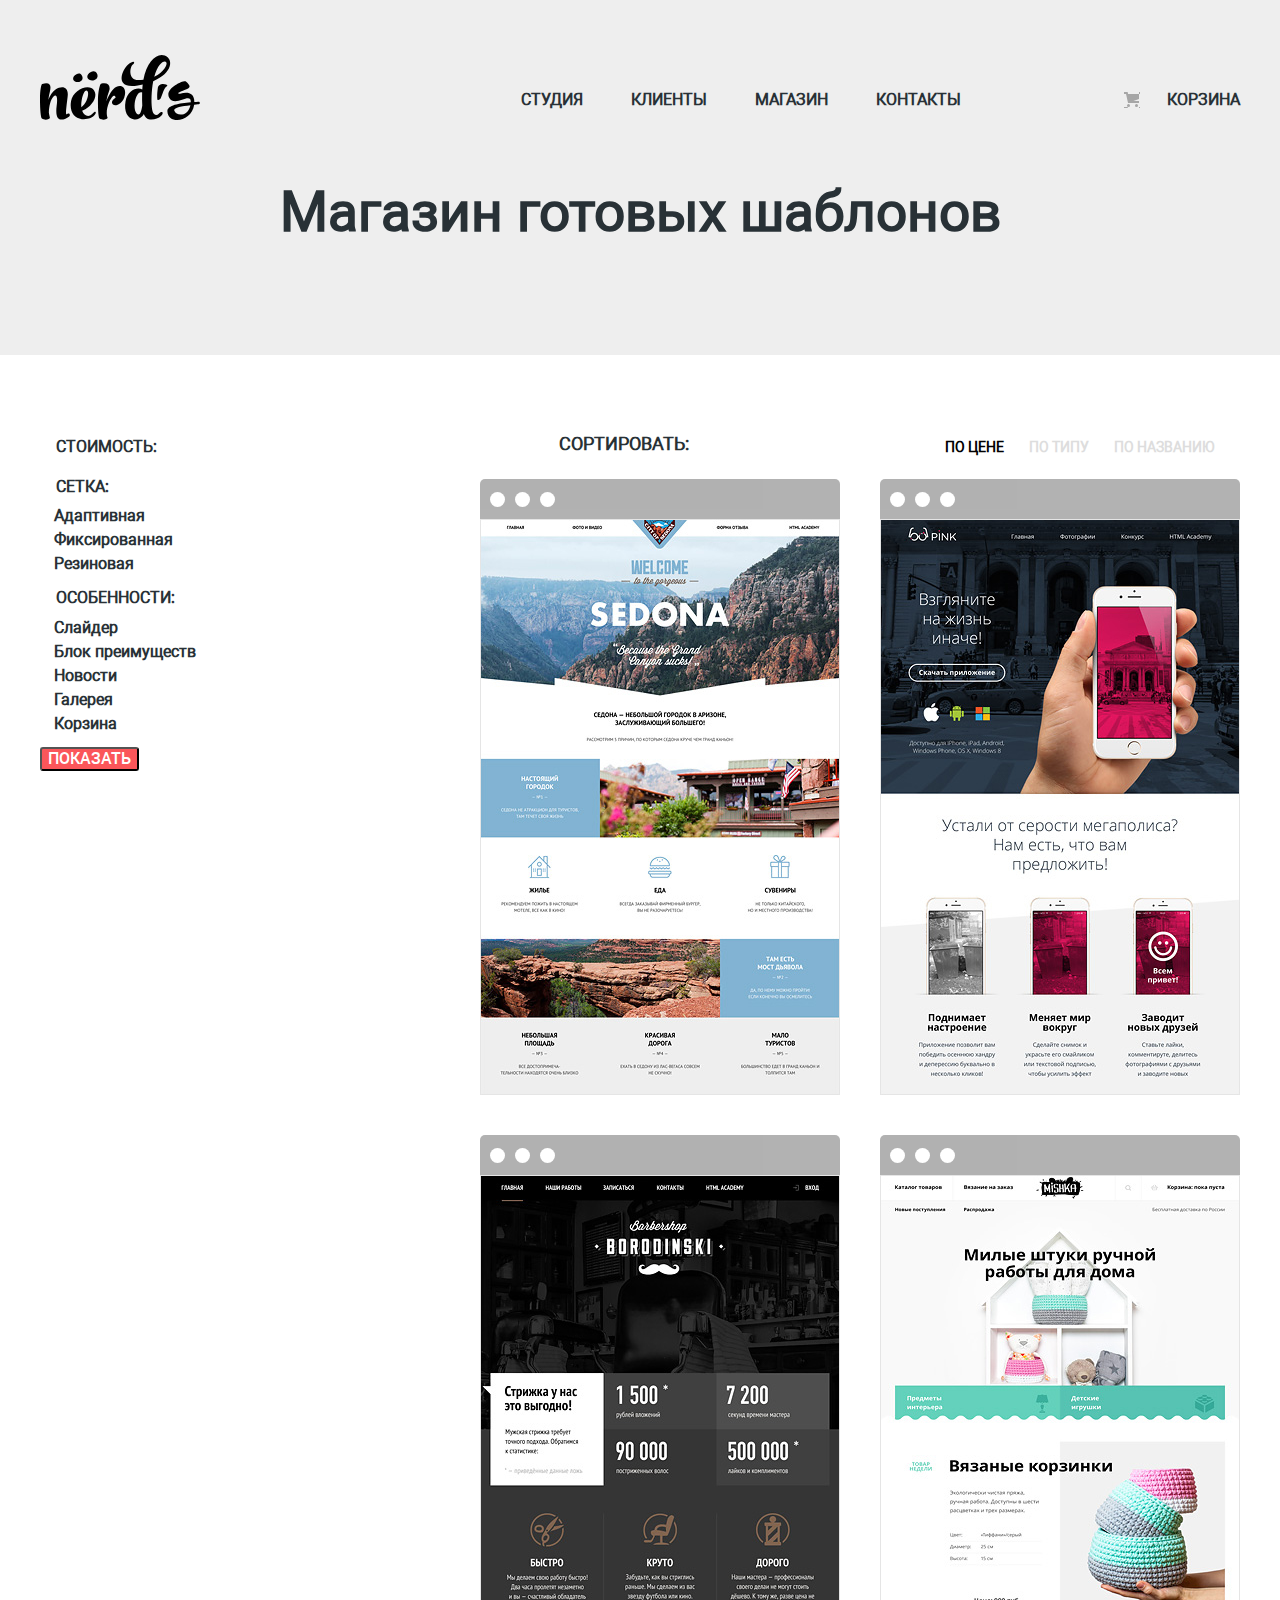
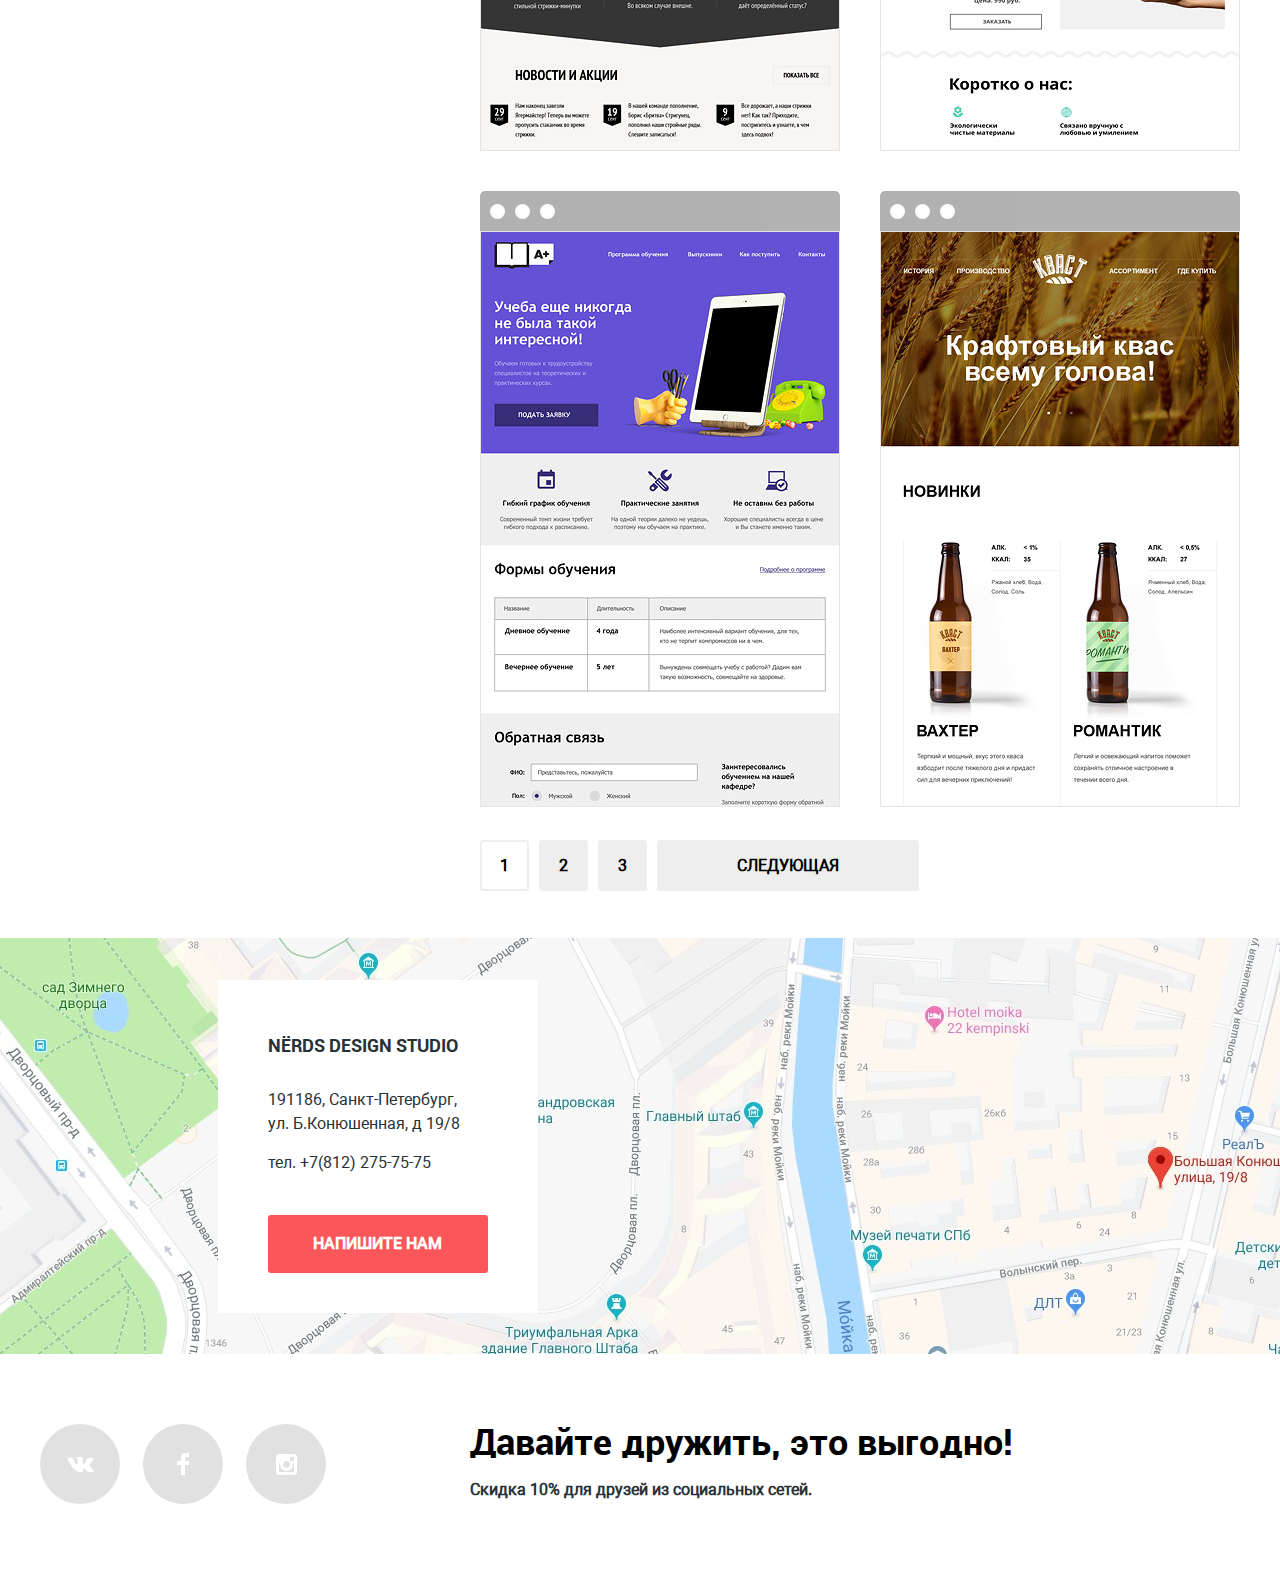
==== commit edaa3b54: "add paginator, fix catalog item" ====
--- a/catalog.html
+++ b/catalog.html
@@ -29,14 +29,6 @@
      <h1 class="catalog-heading">Магазин готовых шаблонов</h1>  
    </header>
    <main class="container">
-        <section class="breadsrumbs-filters">
-                <h3>Сортировать:</h3>
-                <ul class="breadcrumbs">
-                 <li><a class="current-breadsrumbs">по цене</a></li>
-                 <li><a href="#">по типу</a></li>
-                 <li><a href="#">по названию</a></li>
-                </ul>
-           </section>
        <div class="catalog-columns">
         <section class="filter">
                 <h2 class="visually-hidden">Фильтр товаров</h2>
@@ -92,6 +84,14 @@
      
        <section class="catalog-template">
            <h2 class="visually-hidden">Каталог шаблонов</h2>
+           <div class="breadsrumbs-filters">
+           <h3>Сортировать:</h3>
+           <ul class="breadcrumbs">
+            <li><a class="current-breadsrumbs">по цене</a></li>
+            <li><a href="#">по типу</a></li>
+            <li><a href="#">по названию</a></li>
+           </ul>
+        </div>
            <ul class="catalog-list">
                <li class="catalog-item">
                   <div class="item-header">
@@ -209,6 +209,12 @@
                                 </li>
 
            </ul>
+           <ul class="paginator-list">
+               <li class="paginator-item active"><a href="">1</a></li>
+               <li class="paginator-item"><a href="">2</a></li>
+               <li class="paginator-item"><a href="">3</a></li>
+               <li class="paginator-item-button"><a href="">Следующая</a></li>
+           </ul>
        </section>
     </div>
          </main>
--- a/css/style.css
+++ b/css/style.css
@@ -34,6 +34,17 @@
     color: #283136;
     background-color: #ffffff;
 }
+
+ul {
+    margin: 0;
+    padding: 0;
+    list-style: none;
+}
+
+fieldset {
+    border:  none;
+}
+
 .visually-hidden:not(:focus):not(:active),
 input [type="checkbox"].visually-hidden,
 input [type="radio"].visually-hidden {
@@ -616,6 +627,17 @@
     line-height: 36px;
 }
 /* Catalog style */
+
+.filter {
+    width: 300px;
+    margin-right: 100px;
+}
+
+.filter legend {
+    text-transform: uppercase;
+    font-weight: bold;
+}
+
 .catalog-heading {
     font-size: 55px;
     line-height: 55px;
@@ -671,9 +693,11 @@
 
 .catalog-list {
     display: flex;
+    width: 800px;
     flex-wrap: wrap;
     justify-content: flex-end;
     list-style: none;
+    margin-bottom: 40px;
 }
 
 .catalog-item {
@@ -688,6 +712,15 @@
 .catalog-item:nth-child(even) {
     margin-right: 0;
 }
+
+.catalog-item:nth-child(6) {
+    margin-bottom: 0;
+}
+
+.catalog-item:nth-child(5) {
+    margin-bottom: 0;
+}
+
 
 .catalog-item img{
     position: relative;
@@ -757,4 +790,34 @@
 
 .catalog-item:hover .hidden-price-card {
     display: block;
+}
+
+.paginator-list {
+    list-style: none;
+    display: flex;
+    text-transform: uppercase;
+    margin-bottom: 60px;
+    margin-left: 40px;
+
+}
+
+.paginator-list a {
+    color: #000000;
+    background-color: #eeeeee;
+    padding: 16px 20px;
+    border-radius: 3px;
+}
+
+.paginator-item {
+    margin-right: 10px;
+}
+
+.active a {
+    background-color:transparent;
+    border: 2px solid #eeeeee;
+    padding: 14px 18px;
+}
+
+.paginator-item-button a {
+    padding: 16px 80px;
 }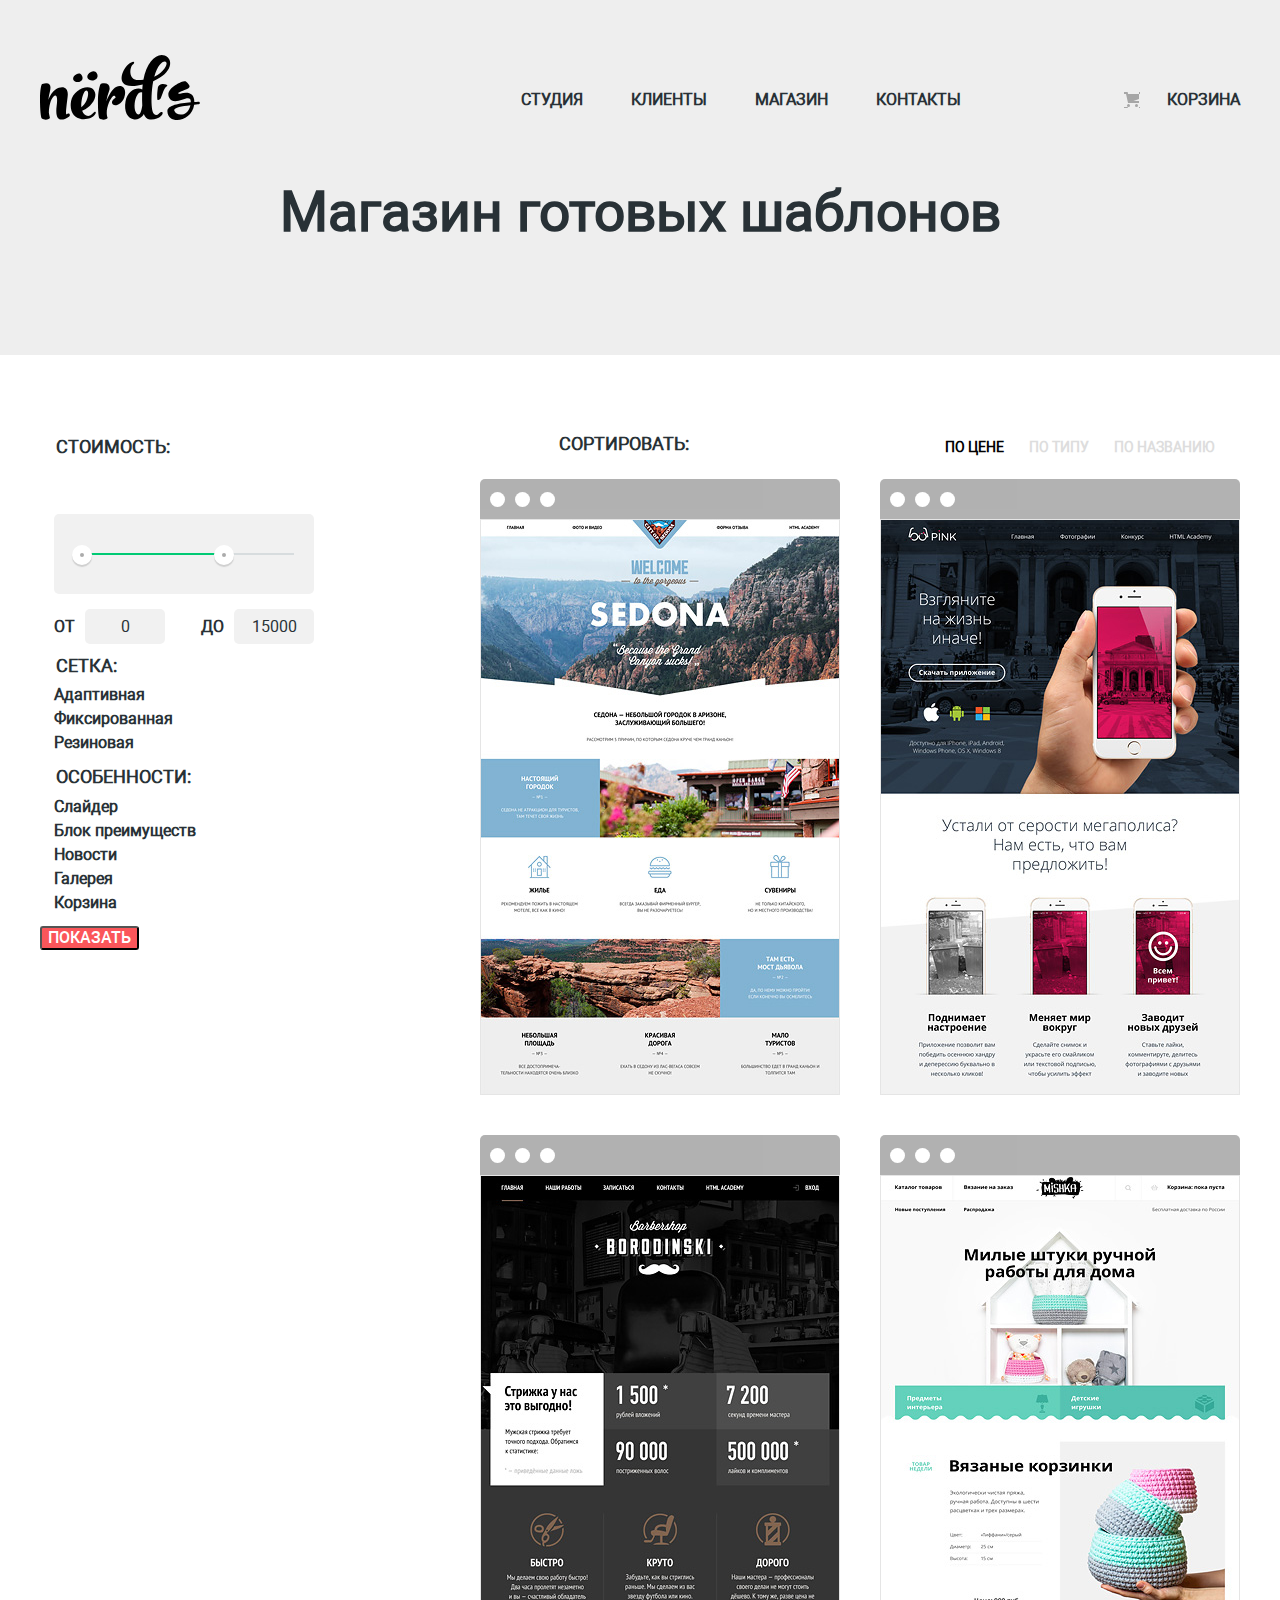
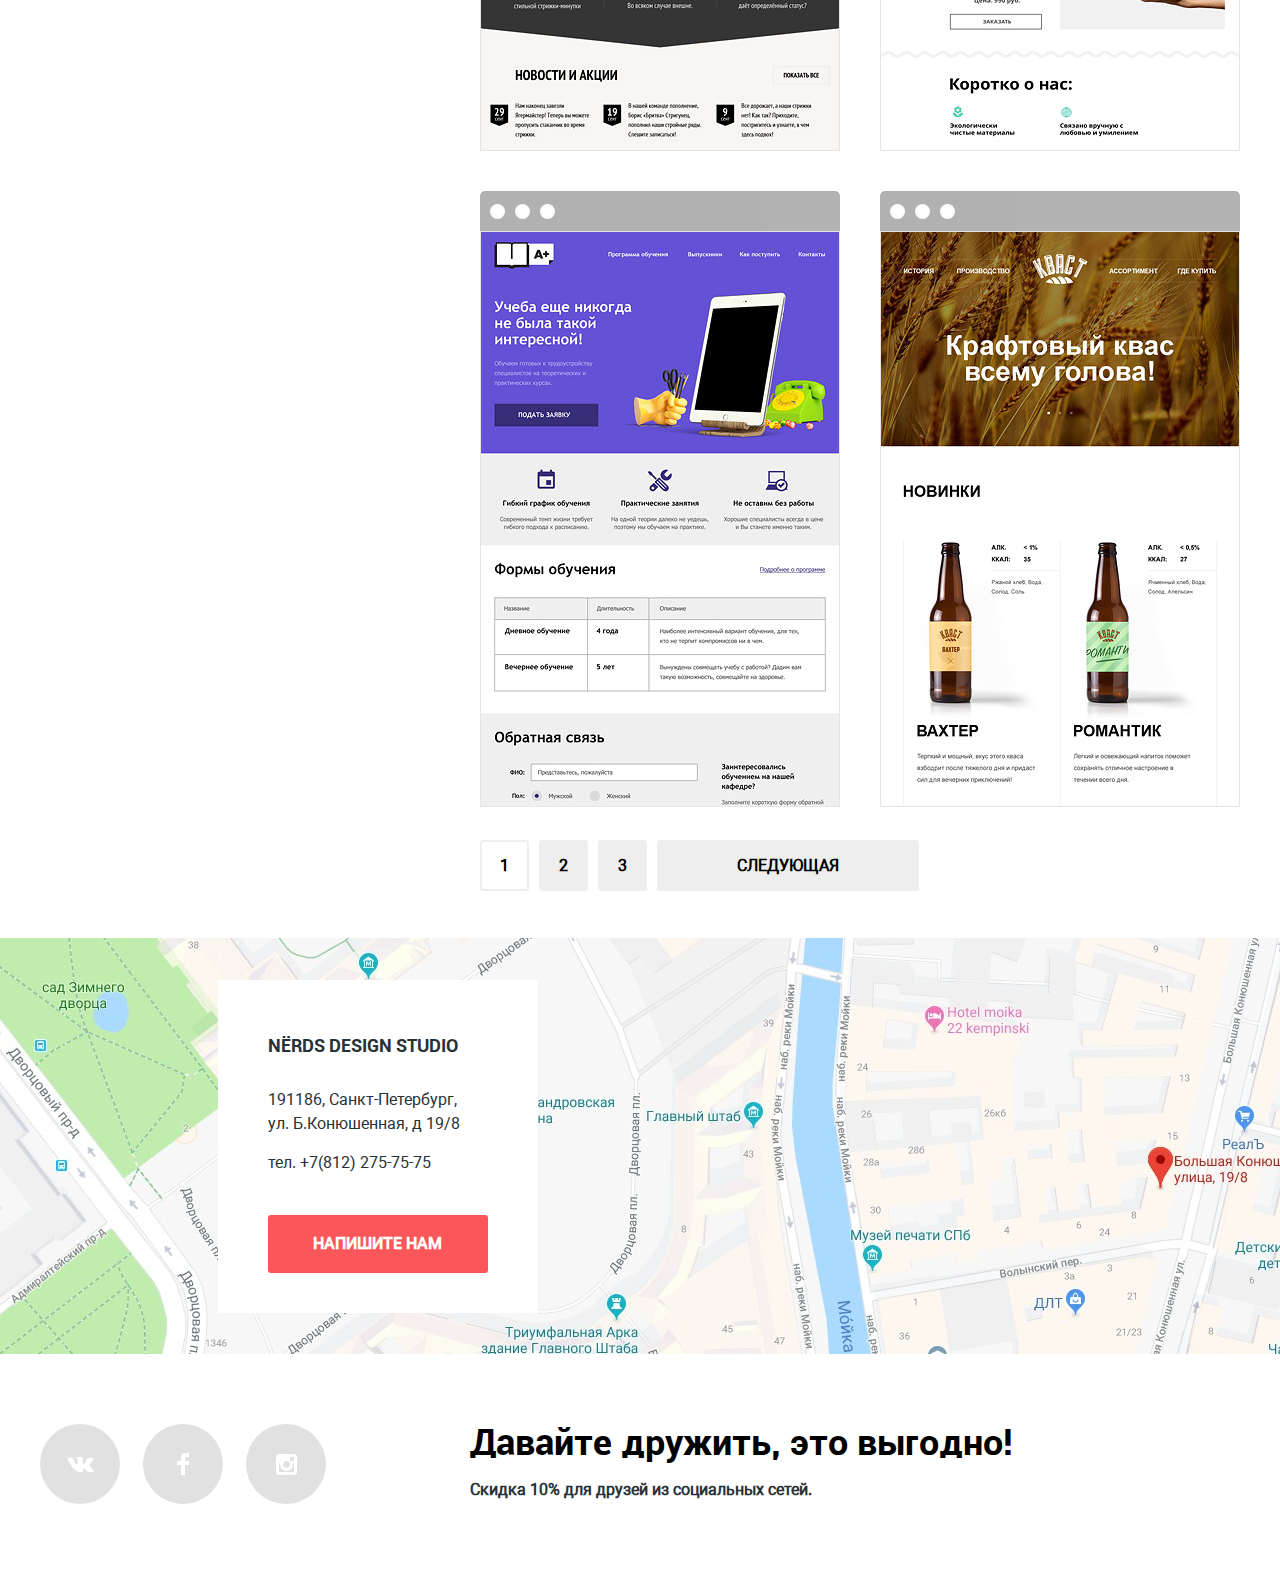
==== commit a1786416: "add toggle filter" ====
--- a/catalog.html
+++ b/catalog.html
@@ -35,6 +35,19 @@
                  <form class="filter-form" action="GET">
                      <fieldset>
                         <legend>Стоимость:</legend>
+                        <div class="range-filter">
+                        <div class="range-control">
+                            <div class="scale">
+                                <div class="bar"></div>
+                            </div>
+                            <div class="toggle toggle-min"></div>
+                            <div class="toggle toggle-max"></div>
+                        </div>
+                        <div class="price-control">
+                         <label class="min-price" for="">от<input type="text" name="min-price" value="0"></label>
+                         <label class="max-price" for="">до<input type="text" name="max-price"value="15000"></label>   
+                        </div>
+                    </div>
                      </fieldset>
                      <fieldset>
                          <legend>Сетка:</legend>
--- a/css/style.css
+++ b/css/style.css
@@ -634,8 +634,88 @@
 }
 
 .filter legend {
+    font-size: 18px;
+    line-height: 24px;
+    font-weight: 700;
     text-transform: uppercase;
     font-weight: bold;
+}
+
+.range-filter {
+    width: 260px;
+    margin-top: 49px;
+}
+
+.range-control {
+    position: relative;
+    height: 41px;
+    margin-bottom: 15px;
+    padding-top: 39px;
+    background-color: #f1f1f1;
+    border-radius: 5px;
+    padding-left: 20px;
+    padding-right: 20px;
+}
+
+.range-control .scale {
+    height: 2px;
+    background-color: #d7dcde;
+}
+
+.range-control .bar {
+    width: 70%;
+    height: 2px;
+    background: #00ca74;
+}
+
+.range-control .toggle {
+    position: absolute;
+    top: 31px;
+    left: 0;
+    width: 4px;
+    height: 4px;
+    padding: 0;
+    border: 8px solid #ffffff;
+    background-color: #ababab;
+    box-shadow: 0 2px 1px 0 #cfcfcf;
+    border-radius: 50%;
+    cursor: pointer;
+}
+
+.range-control .toggle-min {
+    left: 18px;
+}
+
+.range-control .toggle-max {
+    left: 160px;
+}
+
+.price-control {
+    font-size: 0;
+}
+
+.price-control label {
+    display: inline-block;
+    width: 50%;
+    font-size: 16px;
+    text-transform: uppercase;
+}
+
+.price-control input {
+    width: 60px;
+    padding: 8px 10px;
+    margin-left: 10px;
+    font-family: Roboto, Arial, Helvetica, sans-serif;
+    font-size: 16px;
+    text-align: center;
+    color: #283136;
+    border: none;
+    border-radius: 5px;
+    background: #f1f1f1;
+}
+
+.max-price {
+    text-align: right;
 }
 
 .catalog-heading {
@@ -820,4 +900,4 @@
 
 .paginator-item-button a {
     padding: 16px 80px;
-}+}
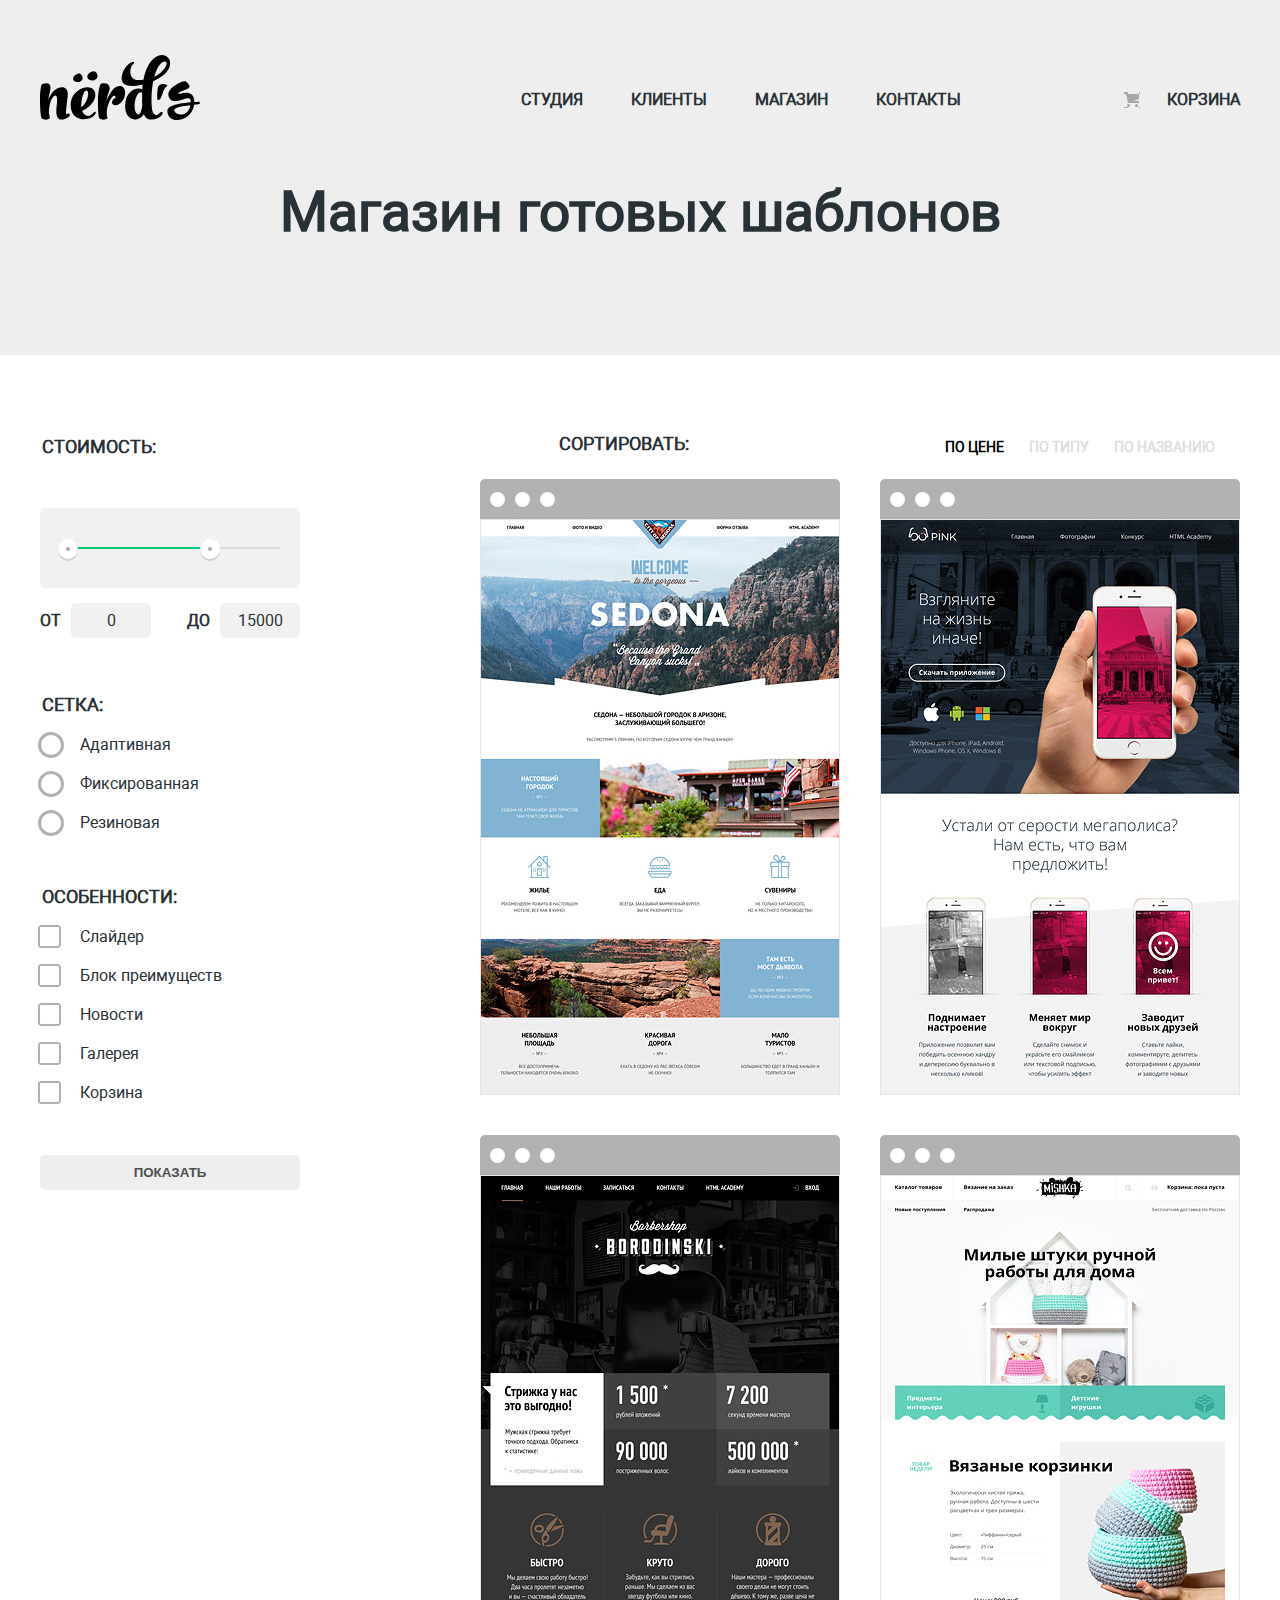
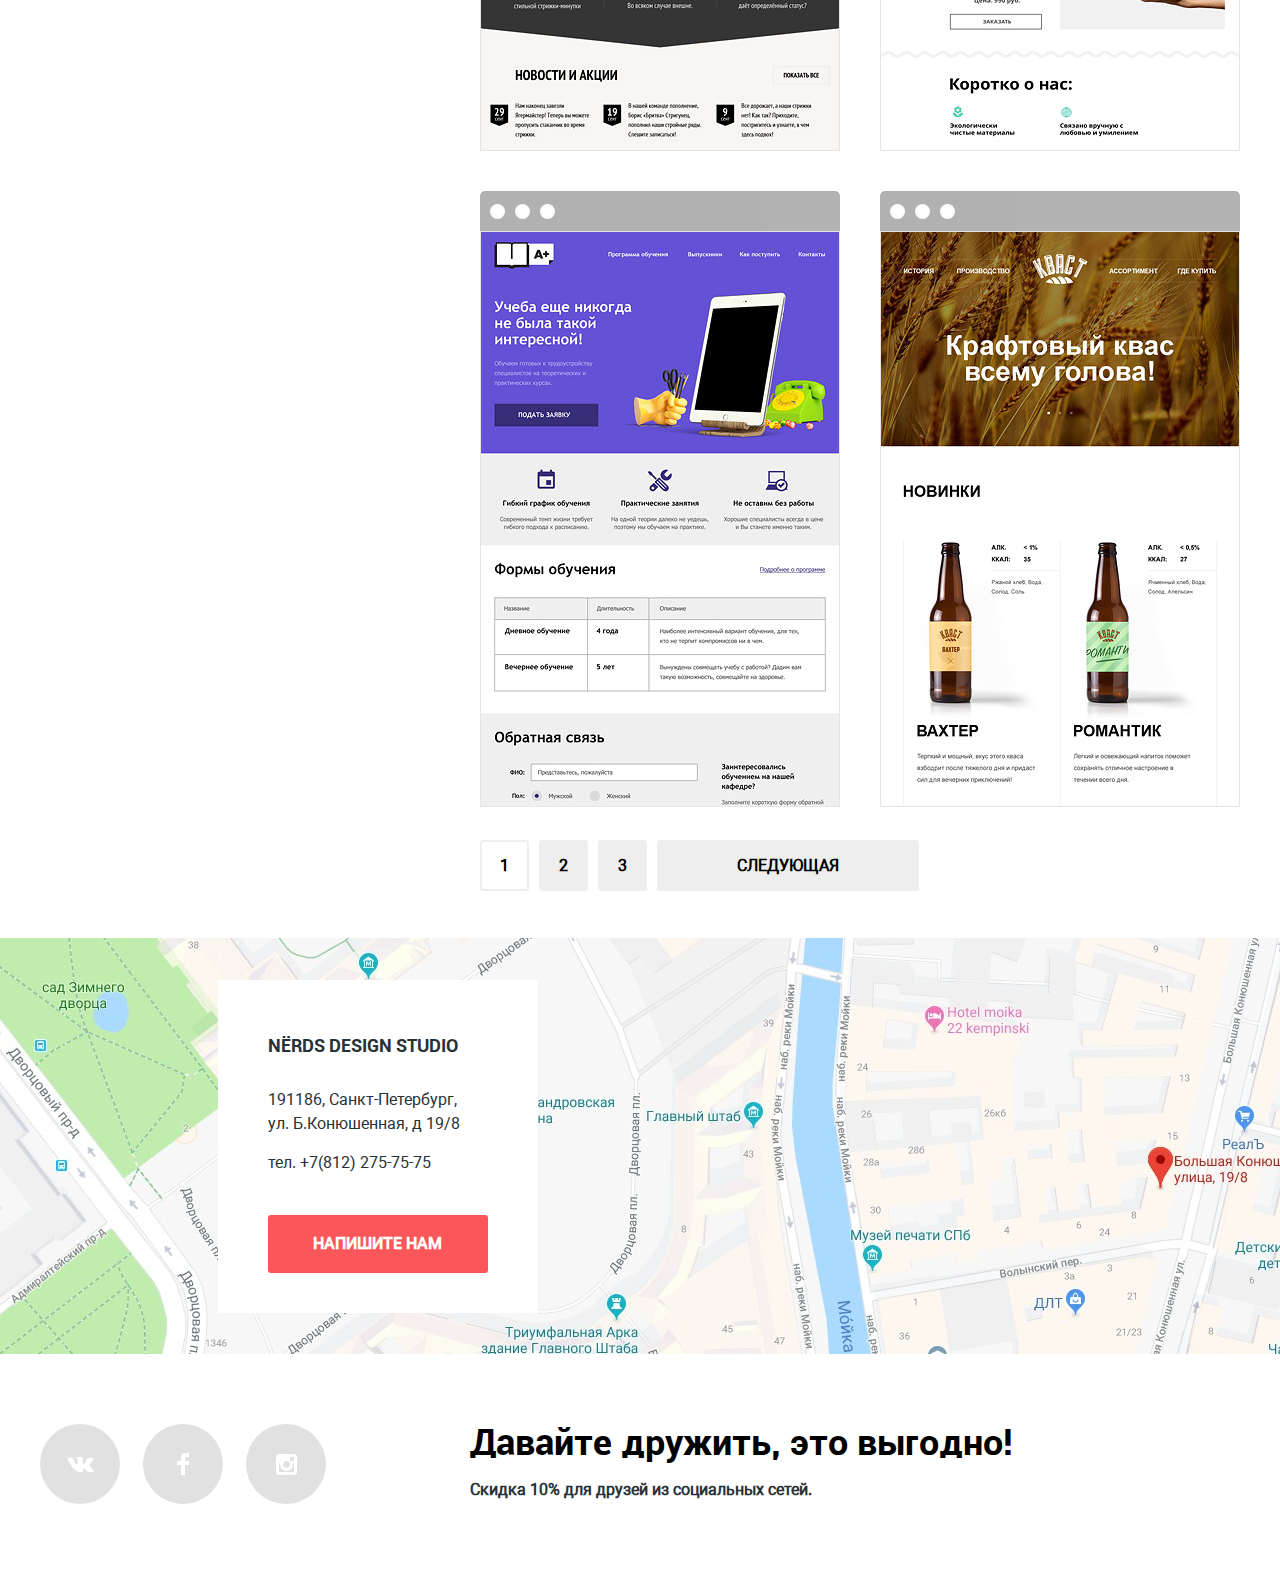
==== commit 43959151: "add product filter to catalog" ====
--- a/catalog.html
+++ b/catalog.html
@@ -33,7 +33,7 @@
         <section class="filter">
                 <h2 class="visually-hidden">Фильтр товаров</h2>
                  <form class="filter-form" action="GET">
-                     <fieldset>
+                     <fieldset class="range">
                         <legend>Стоимость:</legend>
                         <div class="range-filter">
                         <div class="range-control">
@@ -50,48 +50,48 @@
                     </div>
                      </fieldset>
                      <fieldset>
-                         <legend>Сетка:</legend>
-                         <ul>
+                         <legend class="filter-legend">Сетка:</legend>
+                         <ul class="frame-list">
                              <li class="filter-option">
-                                <input class="visually-hidden filter-input filter-input-radio" type="radio" name="adaptiv" id="filter-adaptiv">
+                                <input class="hidden-input-filter filter-input filter-input-radio" type="radio" name="adaptiv" id="filter-adaptiv">
                                 <label for="filter-adaptiv">Адаптивная</label>
                             </li>
                              <li class="filter-option">
-                                 <input class="visually-hidden filter-input filter-input-radio" type="radio" name="fixed" id="filter-fixed">
+                                 <input class="hidden-input-filter filter-input filter-input-radio" type="radio" name="fixed" id="filter-fixed">
                                  <label for="filter-fixed">Фиксированная</label>
                             </li>
                              <li class="filter-option">
-                                 <input class="visually-hidden filter-input filter-input-radio" type="radio" name="rubber" id="filter-rubber">
+                                 <input class="hidden-input-filter filter-input filter-input-radio" type="radio" name="rubber" id="filter-rubber">
                                  <label for="filter-rubber">Резиновая</label>
                             </li>
                          </ul>
                      </fieldset>
                      <fieldset>
-                            <legend>Особенности:</legend>
-                            <ul>
+                            <legend class="filter-legend">Особенности:</legend>
+                            <ul class="features-list">
                                 <li class="filter-option">
-                                   <input class="visually-hidden filter-input filter-input-checkbox" type="checkbox" name="slider" id="filter-slider">
+                                   <input class="hidden-input-filter filter-input filter-input-checkbox" type="checkbox" name="slider" id="filter-slider">
                                    <label for="filter-slider">Слайдер</label>
                                </li>
                                 <li class="filter-option">
-                                    <input class="visually-hidden filter-input filter-input-checkbox" type="checkbox" name="advantages" id="filter-advantages">
+                                    <input class="hidden-input-filter filter-input filter-input-checkbox" type="checkbox" name="advantages" id="filter-advantages">
                                     <label for="filter-advantages">Блок преимуществ</label>
                                </li>
                                 <li class="filter-option">
-                                    <input class="visually-hidden filter-input filter-input-checkbox" type="checkbox" name="news" id="filter-news">
+                                    <input class="hidden-input-filter filter-input filter-input-checkbox" type="checkbox" name="news" id="filter-news">
                                     <label for="filter-news">Новости</label>
                                </li>
                                <li class="filter-option">
-                                    <input class="visually-hidden filter-input filter-input-checkbox" type="checkbox" name="gallery" id="filter-gallery">
+                                    <input class="hidden-input-filter filter-input filter-input-checkbox" type="checkbox" name="gallery" id="filter-gallery">
                                     <label for="filter-gallery">Галерея</label>
                                </li>
                                <li class="filter-option">
-                                    <input class="visually-hidden filter-input filter-input-checkbox" type="checkbox" name="cart" id="filter-cart">
+                                    <input class="hidden-input-filter filter-input filter-input-checkbox" type="checkbox" name="cart" id="filter-cart">
                                     <label for="filter-cart">Корзина</label>
                                </li>
                             </ul>
                         </fieldset>
-                        <button class="filter-button button" type="submit">Показать</button>
+                        <button class="filter-button" type="submit">Показать</button>
                  </form>
             </section>
      
--- a/css/style.css
+++ b/css/style.css
@@ -639,6 +639,15 @@
     font-weight: 700;
     text-transform: uppercase;
     font-weight: bold;
+}
+
+fieldset {
+    margin: 0;
+    padding: 0;
+}
+
+.range {
+    margin-bottom: 55px;
 }
 
 .range-filter {
@@ -718,6 +727,111 @@
     text-align: right;
 }
 
+.hidden-input-filter {
+    display: none;
+}
+
+.filter-legend {
+    margin-bottom: 16px;
+}
+
+.filter-option {
+    margin-bottom: 15px;
+    font-weight: 200;
+}
+
+.frame-list {
+    margin-bottom: 50px;
+    margin-left: 40px;
+}
+
+.features-list {
+    margin-bottom: 50px;
+    margin-left: 40px;
+}
+
+.filter-option label {
+    position: relative;
+    display: block;
+    cursor: pointer;
+    user-select: none;
+}
+
+
+.filter-input-radio + label::before {
+    content: "";
+    position: absolute;
+    top: -1px;
+    left: -42px;
+    width: 20px;
+    height: 20px;
+    border: 3px solid #b1b1b1;
+    border-radius: 50%;
+}
+
+.filter-input-radio:checked + label::after {
+    content: "";
+    position: absolute;
+    top: 7px;
+    left: -34px;
+    width: 10px;
+    height: 10px;
+    background-color: #b1b1b1;
+    border-radius: 50%;
+}
+
+
+.filter-input-checkbox + label::before {
+    content: "";
+    position: absolute;
+    left: -42px;
+    width: 23px;
+    height: 23px;
+    background-image: url("../img/checkbox-off.svg");
+    background-repeat: no-repeat;
+    background-position: 0 0;
+}
+
+.filter-input-checkbox:checked + label::after {
+    content: "";
+    position: absolute;
+    left: -42px;
+    width: 24px;
+    height: 24px;
+    background-image: url("../img/checkbox-on.svg");
+    background-repeat: no-repeat;
+    background-position: 0 0;
+}
+
+.filter-input:disabled + label {
+    color: #b1b1b1;
+  
+    opacity: 0.5;
+  }
+
+.filter-button {
+    display: block;
+    background-color: #eeeeee;
+    text-transform: uppercase;
+    color: #4f4f4f;
+    font-weight: 600;
+    border: none;
+    border-radius: 5px;
+    width: 260px;
+    padding: 10px;
+    cursor: pointer;
+
+}
+  
+.filter-button:hover {
+    background-color: #dfdfdf;
+}
+
+.filter-button:focus {
+    background-color: #d5d5d5;
+    color: #acacac;
+}
+
 .catalog-heading {
     font-size: 55px;
     line-height: 55px;
